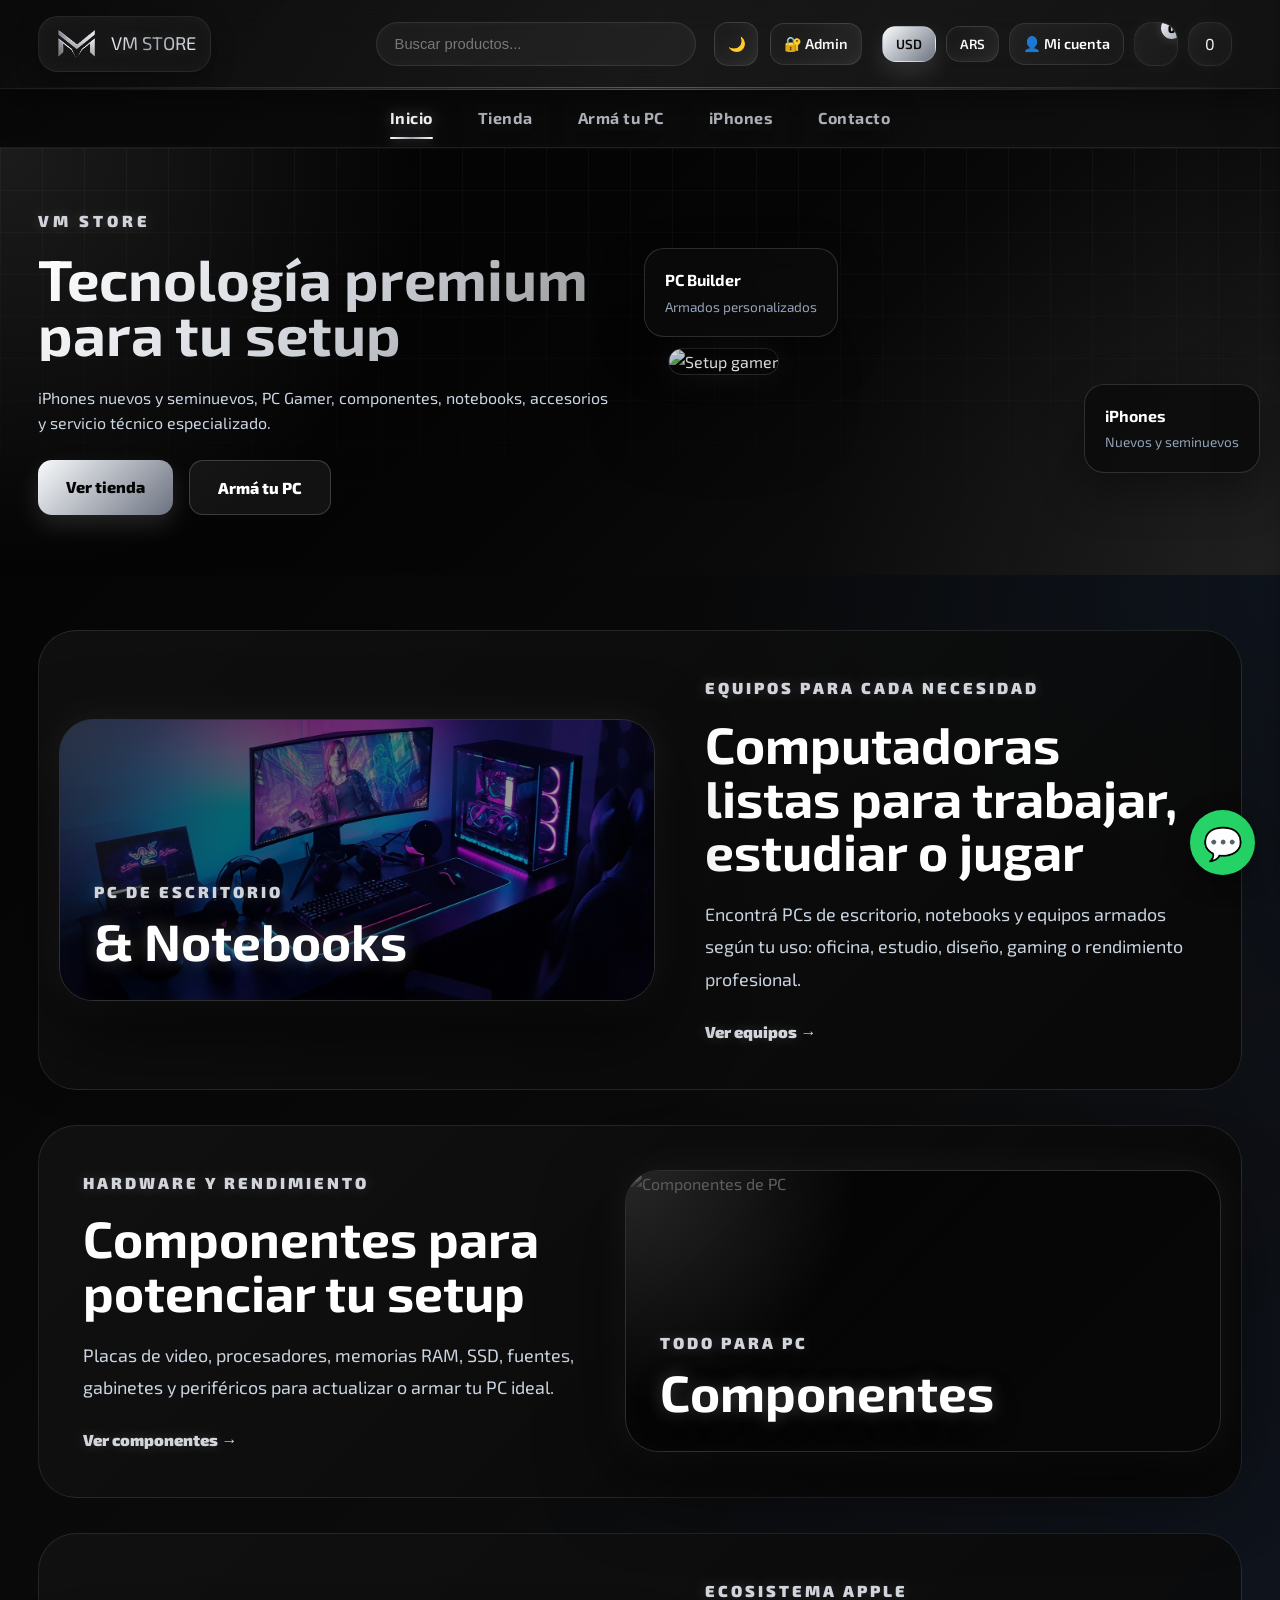
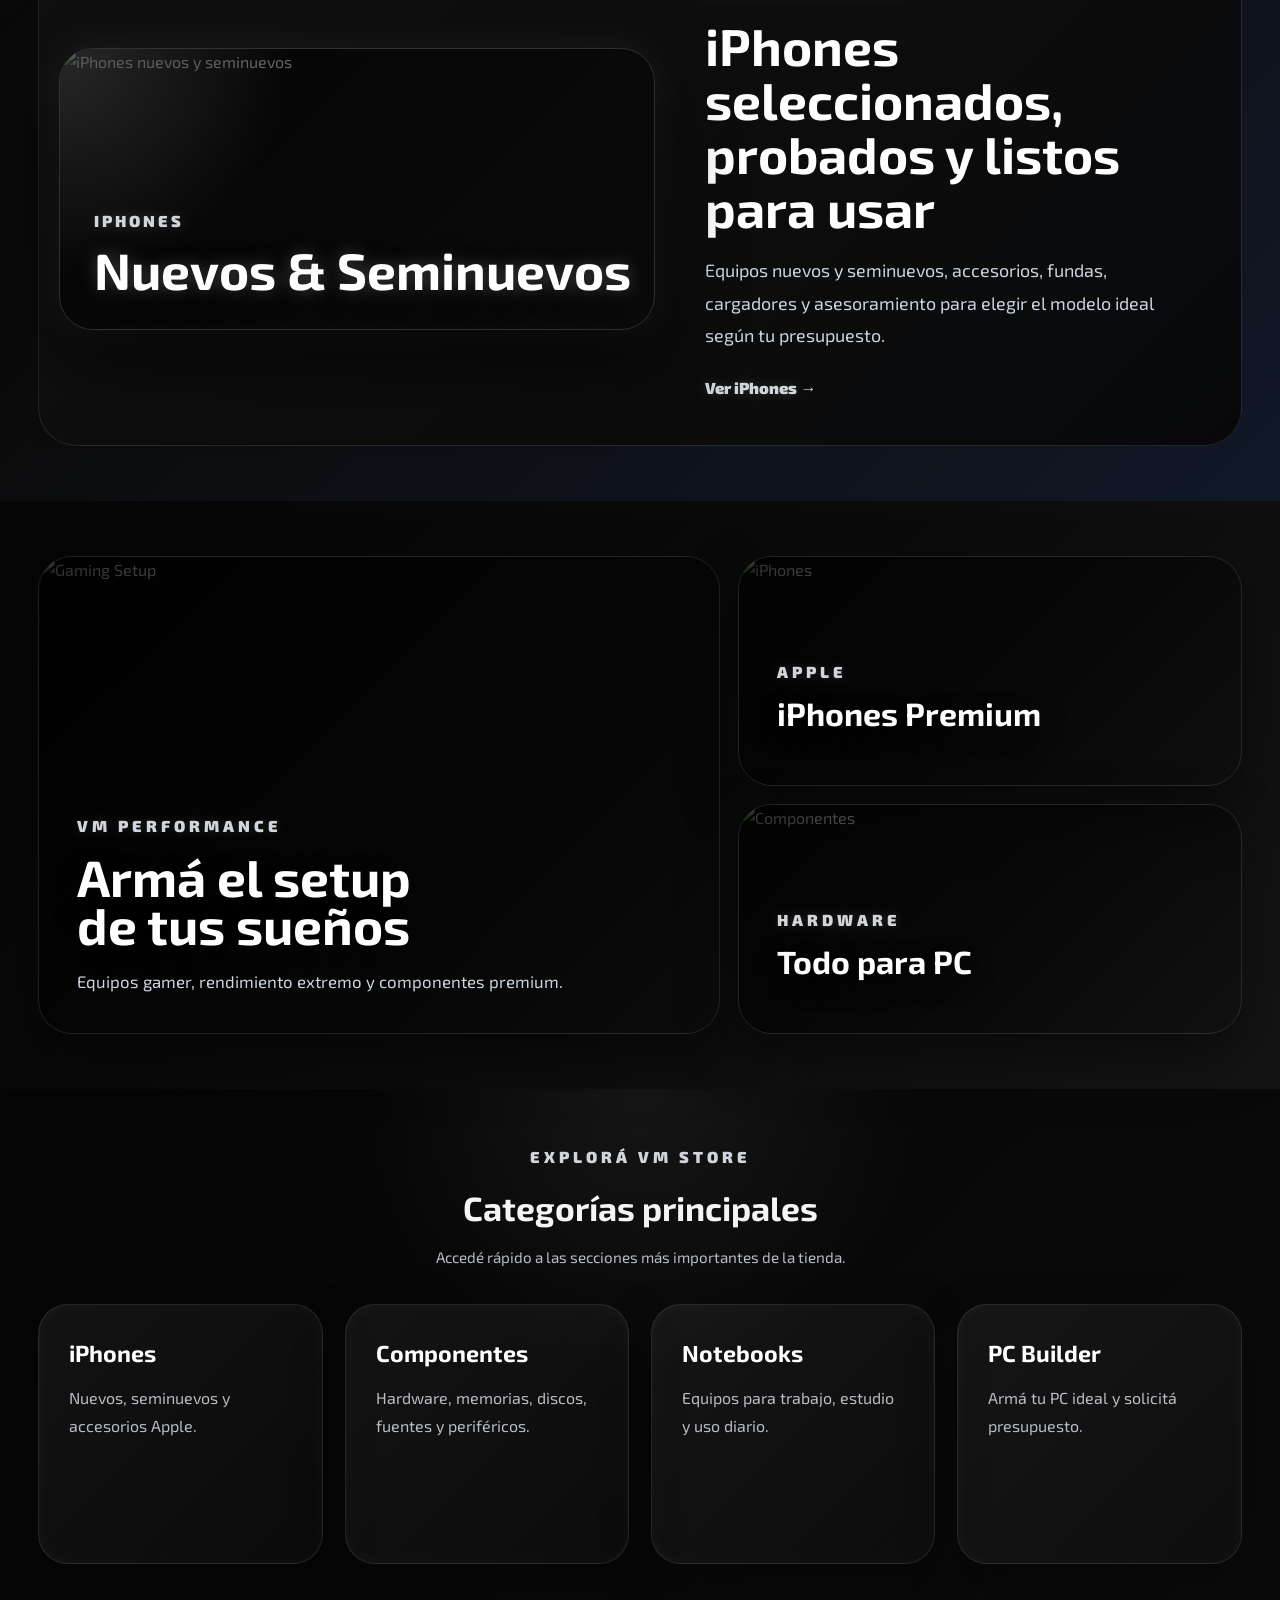
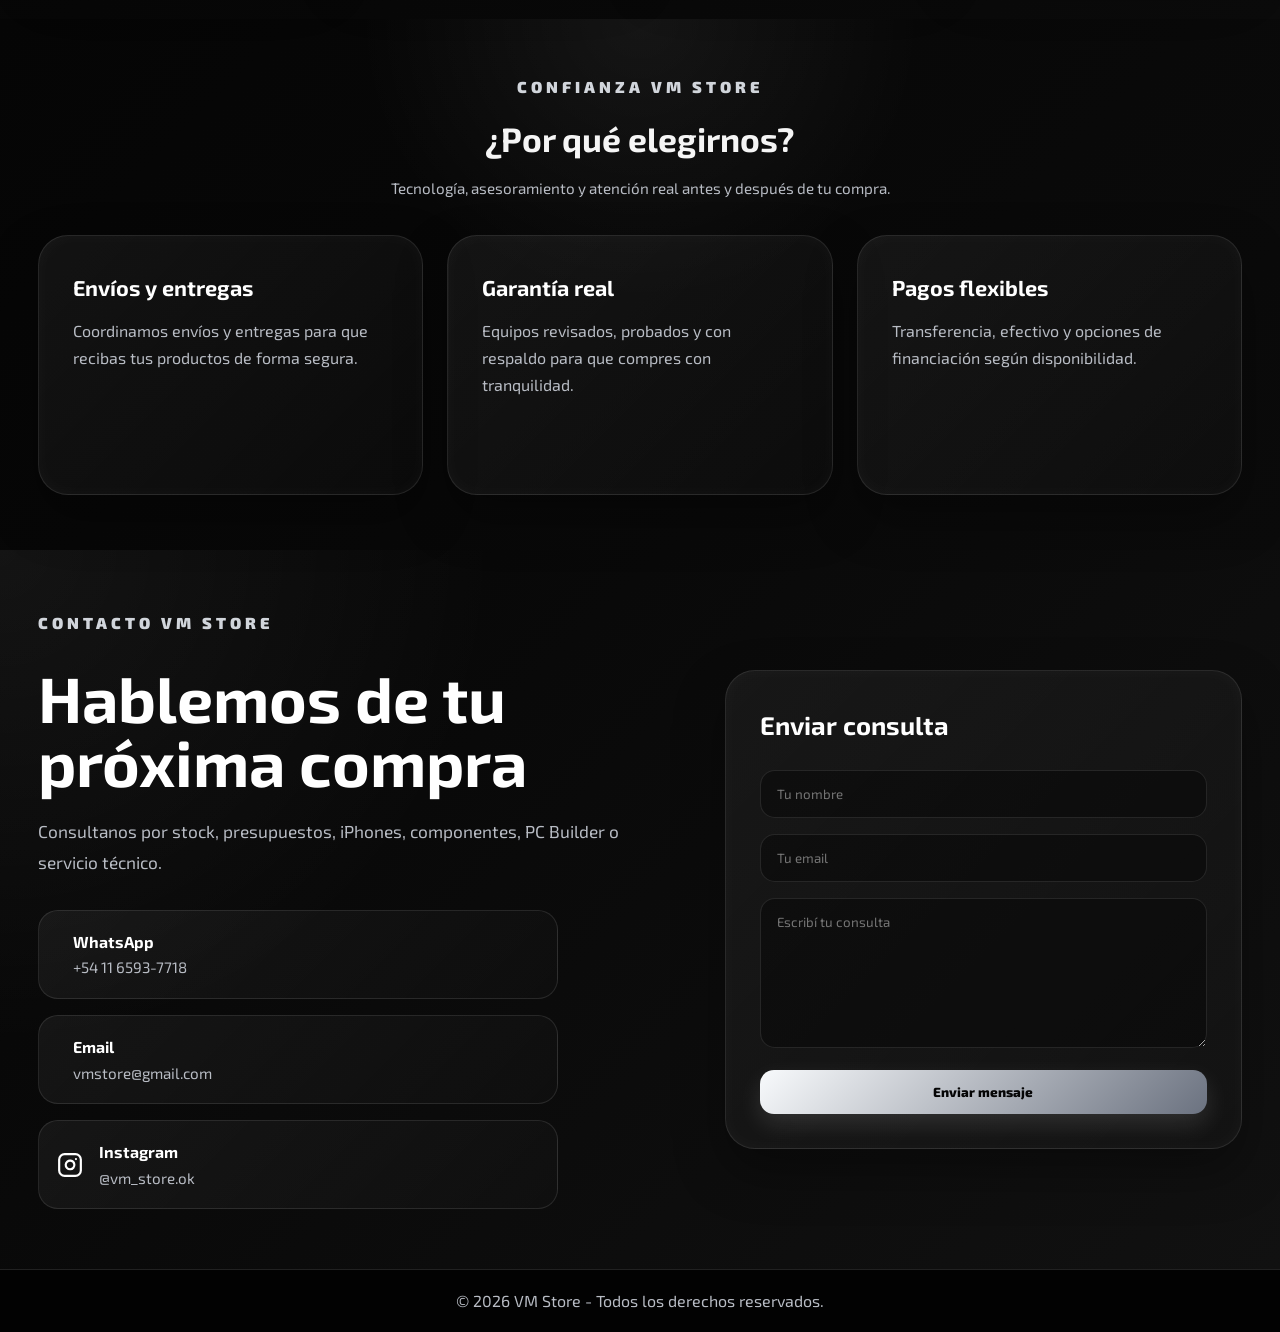
==== index.html @ 6ceb7c4e "Primer commit VM STORE" ====
<!DOCTYPE html>
<html lang="es">

<head>

  <script src="https://unpkg.com/lucide@latest"></script>

  <link rel="icon" type="image/png" href="imagenes/logo.png">

  <meta charset="UTF-8" />

  <meta name="viewport" content="width=device-width, initial-scale=1.0" />

  <title>VM Store | Tecnología & PC Builder</title>

  <link rel="preconnect" href="https://fonts.googleapis.com">

  <link rel="preconnect" href="https://fonts.gstatic.com" crossorigin>

  <link href="https://fonts.googleapis.com/css2?family=Exo+2:wght@300;400;500;600;700;800&display=swap" rel="stylesheet">

  <link rel="stylesheet" href="style-clean.css">

  <link
  rel="stylesheet"
  href="https://unpkg.com/aos@2.3.1/dist/aos.css"
/>

</head>

<body>

<!-- WHATSAPP -->

<a href="https://wa.me/541165937718" class="whatsapp-float" target="_blank">
  💬
</a>

<!-- CARRITO -->

<div class="cart-panel" id="cartPanel">

  <div class="cart-header">

    <h3>Carrito</h3>

    <button onclick="toggleCart()">
      ✕
    </button>

  </div>

  <div id="cart-items"></div>

  <div class="cart-footer">

    <div class="cart-total">

      <span>Total</span>

      <strong id="cart-total">
        USD 0
      </strong>

    </div>

    <button
  class="checkout-btn"
  id="checkoutBtn"
  onclick="finishCartOrder()"
>
  Finalizar compra
</button>

    <button
  class="mp-checkout-btn"
  onclick="payWithMercadoPago()"
>
  Pagar con Mercado Pago
</button>

    <button
      class="clear-cart-btn"
      onclick="clearCart()"
    >
      Vaciar carrito
    </button>

  </div>

</div>

<!-- FAVORITOS PANEL -->

<div class="favorites-panel" id="favoritesPanel">

  <div class="favorites-header">
    <h3>Favoritos</h3>
    <button onclick="toggleFavorites()">✕</button>
  </div>

  <div id="favorites-panel-items"></div>

</div>

<!-- HEADER -->

<header>

  <div class="container navbar">

    <div class="logo">
      <img src="imagenes/logo.png" alt="Logo">
      <span>VM STORE</span>
    </div>

    <div class="header-search">
  <input
    type="text"
    id="searchInput"
    placeholder="Buscar productos..."
    onkeyup="searchProducts()"
  >
</div>

<div class="header-actions">

    <button class="theme-toggle" onclick="toggleTheme()">
      🌙
    </button>


    <button
  class="admin-login-btn"
  id="adminAccessBtn"
  onclick="handleAdminAccess()"
>
  🔐 Admin
</button>

<button
  class="admin-login-btn"
  id="openAdminPanelBtn"
  onclick="openAdminPanel()"
  style="display:none;"
>
  ⚙️ Panel
</button>

    <div class="currency-switch">

  <button
    class="currency-btn active"
    id="usdBtn"
    onclick="setCurrency('USD')"
  >
    USD
  </button>

  <button
    class="currency-btn"
    id="arsBtn"
    onclick="setCurrency('ARS')"
  >
    ARS
  </button>

  <button
  class="account-btn"
  id="accountHeaderBtn"
  onclick="openAccountModal()"
>
  👤 Mi cuenta
</button>

<div
  class="favorites-icon"
  onclick="toggleFavorites()"
>

  <i data-lucide="heart"></i>

  <span id="favorites-count">0</span>

</div>

<div
  class="cart-icon futuristic-cart"
  onclick="toggleCart()"
>

  <i data-lucide="shopping-cart"></i>

  <span id="cart-count">0</span>

</div>

    </div>
    

    <div class="menu-toggle" id="menuToggle">
      ☰
    </div>

  </div>

</header>

<!-- SUB HEADER -->

<nav class="sub-header">

  <div class="sub-header-container">

    <a href="index.html" class="sub-link" data-page="index">Inicio</a>

    <a href="tienda.html" class="sub-link" data-page="tienda">Tienda</a>

    <a href="builder.html" class="sub-link" data-page="builder">Armá tu PC</a>

    <a href="iphones.html" class="sub-link" data-page="iphones">iPhones</a>

    <a href="#contacto" class="sub-link" data-page="contacto">Contacto</a>

  </div>

</nav>



<!-- HOME HERO PREMIUM -->

<section class="home-hero">

  <div class="container home-hero-content">

    <div class="home-hero-text">

      <span class="home-kicker">VM STORE</span>

      <h1>
        Tecnología premium para tu setup
      </h1>

      <p>
        iPhones nuevos y seminuevos, PC Gamer, componentes,
        notebooks, accesorios y servicio técnico especializado.
      </p>

      <div class="home-hero-actions">

        <a href="tienda.html" class="btn btn-primary">
          Ver tienda
        </a>

        <a href="builder.html" class="btn home-secondary-btn">
          Armá tu PC
        </a>

      </div>

    </div>

    <div class="home-hero-visual">

      <img src="https://images.unsplash.com/photo-1547082299-de196ea013d6?q=80&w=1600&auto=format&fit=crop"
        alt="Setup gamer"
      >

      <div class="floating-card card-one">
        <strong>PC Builder</strong>
        <span>Armados personalizados</span>
      </div>

      <div class="floating-card card-two">
        <strong>iPhones</strong>
        <span>Nuevos y seminuevos</span>
      </div>

    </div>

  </div>

</section>

<!-- HOME FEATURED CATEGORIES -->

<section class="home-featured">

  <div class="container featured-wrapper">

    <div class="featured-row">

      <a href="tienda.html" class="featured-image-card">
        <img src="imagenes/slider2.jpg" alt="PC de escritorio y notebooks">

        <div class="featured-image-overlay">
          <span>PC de Escritorio</span>
          <h3>& Notebooks</h3>
        </div>
      </a>

      <div class="featured-info">
        <span>Equipos para cada necesidad</span>

        <h2>Computadoras listas para trabajar, estudiar o jugar</h2>

        <p>
          Encontrá PCs de escritorio, notebooks y equipos armados según tu uso:
          oficina, estudio, diseño, gaming o rendimiento profesional.
        </p>

        <a href="tienda.html" class="featured-link">
          Ver equipos →
        </a>
      </div>

    </div>

    <div class="featured-row reverse">

      <a href="tienda.html" class="featured-image-card">
       <img src="https://images.unsplash.com/photo-1593642702821-c8da6771f0c6?q=80&w=1600&auto=format&fit=crop" alt="Componentes de PC">

        <div class="featured-image-overlay">
          <span>Todo para PC</span>
          <h3>Componentes</h3>
        </div>
      </a>

      <div class="featured-info">
        <span>Hardware y rendimiento</span>

        <h2>Componentes para potenciar tu setup</h2>

        <p>
          Placas de video, procesadores, memorias RAM, SSD, fuentes, gabinetes
          y periféricos para actualizar o armar tu PC ideal.
        </p>

        <a href="tienda.html" class="featured-link">
          Ver componentes →
        </a>
      </div>

    </div>

    <div class="featured-row">

      <a href="iphones.html" class="featured-image-card">
        <img src="https://images.unsplash.com/photo-1511707171634-5f897ff02aa9?q=80&w=1600&auto=format&fit=crop" alt="iPhones nuevos y seminuevos">

        <div class="featured-image-overlay">
          <span>iPhones</span>
          <h3>Nuevos & Seminuevos</h3>
        </div>
      </a>

      <div class="featured-info">
        <span>Ecosistema Apple</span>

        <h2>iPhones seleccionados, probados y listos para usar</h2>

        <p>
          Equipos nuevos y seminuevos, accesorios, fundas, cargadores
          y asesoramiento para elegir el modelo ideal según tu presupuesto.
        </p>

        <a href="iphones.html" class="featured-link">
          Ver iPhones →
        </a>
      </div>

    </div>

  </div>

</section>

<!-- PREMIUM BANNERS -->

<section class="premium-banners">

  <div class="container banners-grid">

    <a href="builder.html" class="premium-banner big-banner">

      <img
        src="https://images.unsplash.com/photo-1547082299-de196ea013d6?q=80&w=1600&auto=format&fit=crop"
        alt="Gaming Setup"
      >

      <div class="banner-overlay">

        <span>VM PERFORMANCE</span>

        <h2>
          Armá el setup<br>
          de tus sueños
        </h2>

        <p>
          Equipos gamer, rendimiento extremo y componentes premium.
        </p>

      </div>

    </a>

    <div class="small-banners">

      <a href="iphones.html" class="premium-banner small-banner">

        <img
          src="https://images.unsplash.com/photo-1511707171634-5f897ff02aa9?q=80&w=1600&auto=format&fit=crop"
          alt="iPhones"
        >

        <div class="banner-overlay">

          <span>APPLE</span>

          <h2>iPhones Premium</h2>

        </div>

      </a>

      <a href="tienda.html" class="premium-banner small-banner">

        <img
          src="https://images.unsplash.com/photo-1593642702821-c8da6771f0c6?q=80&w=1600&auto=format&fit=crop"
          alt="Componentes"
        >

        <div class="banner-overlay">

          <span>HARDWARE</span>

          <h2>Todo para PC</h2>

        </div>

      </a>

    </div>

  </div>

</section>



<!-- HOME CATEGORIES PREMIUM -->

<section class="home-categories">

  <div class="container">

    <div class="section-title">

      <span class="section-kicker">EXPLORÁ VM STORE</span>

      <h2>Categorías principales</h2>

      <p>
        Accedé rápido a las secciones más importantes de la tienda.
      </p>

    </div>

    <div class="home-categories-grid">

      <a href="iphones.html" class="home-category-card">
        <i data-lucide="smartphone"></i>
        <h3>iPhones</h3>
        <p>Nuevos, seminuevos y accesorios Apple.</p>
      </a>

      <a href="tienda.html" class="home-category-card">
        <i data-lucide="cpu"></i>
        <h3>Componentes</h3>
        <p>Hardware, memorias, discos, fuentes y periféricos.</p>
      </a>

      <a href="tienda.html" class="home-category-card">
        <i data-lucide="laptop"></i>
        <h3>Notebooks</h3>
        <p>Equipos para trabajo, estudio y uso diario.</p>
      </a>

      <a href="builder.html" class="home-category-card">
        <i data-lucide="monitor-cog"></i>
        <h3>PC Builder</h3>
        <p>Armá tu PC ideal y solicitá presupuesto.</p>
      </a>

    </div>

  </div>

</section>

<!-- PRODUCTOS DESTACADOS HOME -->

<section id="destacados" class="home-products" data-aos="fade-up">

  <div class="container">

    <div class="section-title">

      <span class="section-kicker">SELECCIÓN VM STORE</span>

      <h2>Productos destacados</h2>

      <p>
        Una selección de equipos, iPhones y componentes recomendados.
      </p>

    </div>

    <div
      class="products-grid"
      id="productsContainer"
    ></div>

    <div class="home-products-action">

      <a href="tienda.html" class="btn btn-primary">
        Ver tienda completa
      </a>

    </div>

  </div>

</section>


<!-- ADMIN PANEL -->

<div class="admin-modal" id="adminModal">

  <div class="admin-modal-content">

    <button
      class="close-admin-modal"
      onclick="closeAdminPanel()"
    >
      ✕
    </button>

<section class="admin-panel">

  <div class="container">

    <div class="section-title">

      <h2>Panel Administrador</h2>

      <p>
        Agregá productos dinámicamente.
      </p>

    </div>

    <div class="admin-form">

      <input
        type="text"
        id="adminName"
        placeholder="Nombre del producto"
      >

      <input
        type="text"
        id="adminDescription"
        placeholder="Descripción"
      >

      <input
        type="number"
        id="adminPrice"
        placeholder="Precio"
      >

      
      <input
  type="file"
  id="adminImage"
  accept="image/*"
>

<input
  type="text"
  id="adminImageUrl"
  placeholder="Ruta o URL de imagen. Ej: imagenes/iphone.jpg"
>

<img
  id="imagePreview"
  style="
    width: 100%;
    max-height: 220px;
    object-fit: cover;
    border-radius: 16px;
    display: none;
  "
>

      <select id="adminCategory">

  <option value="componentes">
    Componentes
  </option>

  <option value="notebooks">
    Notebooks
  </option>

  <option value="pcs">
    PCs Armadas
  </option>

  <option value="perifericos">
    Periféricos
  </option>

  <option value="iphones">
    iPhones
  </option>

  <option value="accesorios-apple">
  Accesorios Apple
</option>

</select>

<select id="adminSubCategory">
  <option value="">Sin subcategoría</option>

  <optgroup label="Componentes">
    <option value="procesadores-amd">Procesadores AMD</option>
    <option value="procesadores-intel">Procesadores Intel</option>
    <option value="motherboards-amd">Motherboards AMD</option>
    <option value="motherboards-intel">Motherboards Intel</option>
    <option value="memorias-ram">Memorias RAM Desktop</option>
    <option value="ram-notebook">RAM Notebook</option>
    <option value="ssd">SSD</option>
    <option value="hdd">HDD</option>
    <option value="nvme">NVMe</option>
    <option value="placas-nvidia">Placas NVIDIA</option>
    <option value="placas-amd">Placas AMD Radeon</option>
    <option value="placas-intel">Placas Intel Arc</option>
    <option value="fuentes">Fuentes</option>
    <option value="gabinetes">Gabinetes</option>
    <option value="cooler-cpu">Cooler CPU</option>
    <option value="water-cooling">Water Cooling</option>
    <option value="coolers-gabinete">Coolers gabinete</option>
  </optgroup>

  <optgroup label="Notebooks">
    <option value="notebooks-oficina">Notebooks oficina</option>
    <option value="notebooks-gamer">Notebooks gamer</option>
    <option value="notebooks-estudio">Notebooks estudio</option>
  </optgroup>

  <optgroup label="Periféricos">
    <option value="perifericos-teclados">Teclados</option>
    <option value="perifericos-mouse">Mouse</option>
    <option value="perifericos-auriculares">Auriculares</option>
    <option value="perifericos-monitores">Monitores</option>
    <option value="perifericos-mousepads">Mousepads</option>
  </optgroup>

  <optgroup label="Apple">
    <option value="auriculares">Auriculares Apple</option>
    <option value="fundas">Fundas</option>
    <option value="templados">Templados</option>
    <option value="cargadores">Cargadores</option>
    <option value="protectores-camara">Protectores de cámara</option>
  </optgroup>
</select>

<input
  type="text"
  id="adminCompatibleModels"
  placeholder="Compatibilidad / detalle. Ej: AM4, AM5, DDR4, DDR5, Intel, AMD"
/>

      <button
  class="btn btn-primary"
  id="adminSubmitBtn"
  onclick="addNewProduct()"
>
  Agregar Producto
</button>

    </div>

  </div>

  <div
  class="admin-products-list"
  id="adminProductsList"
></div>

<div class="admin-orders-section">

  <h2>Pedidos recibidos</h2>

  <button
    class="btn btn-primary"
    onclick="loadAllOrdersForAdmin()"
  >
    Actualizar pedidos
  </button>

  <div class="admin-dashboard">

  <div class="admin-stat-card">
    <span>📦 Pedidos</span>
    <strong id="totalOrders">0</strong>
  </div>

  <div class="admin-stat-card">
    <span>💰 Ventas</span>
    <strong id="totalSales">USD 0</strong>
  </div>

  <div class="admin-stat-card">
    <span>👤 Clientes</span>
    <strong id="totalCustomers">0</strong>
  </div>

  <div class="admin-stat-card">
    <span>🟡 Pendientes</span>
    <strong id="pendingOrders">0</strong>
  </div>

</div>

  <div id="adminOrdersList"></div>

</div>

</section>

  </div>

</div>


<!-- BENEFICIOS PREMIUM -->

<section class="home-benefits" id="beneficios">

  <div class="container">

    <div class="section-title">

      <span class="section-kicker">CONFIANZA VM STORE</span>

      <h2>¿Por qué elegirnos?</h2>

      <p>
        Tecnología, asesoramiento y atención real antes y después de tu compra.
      </p>

    </div>

    <div class="benefits-grid">

      <div class="benefit-card">
        <i data-lucide="truck"></i>
        <h3>Envíos y entregas</h3>
        <p>
          Coordinamos envíos y entregas para que recibas tus productos de forma segura.
        </p>
      </div>

      <div class="benefit-card">
        <i data-lucide="shield-check"></i>
        <h3>Garantía real</h3>
        <p>
          Equipos revisados, probados y con respaldo para que compres con tranquilidad.
        </p>
      </div>

      <div class="benefit-card">
        <i data-lucide="credit-card"></i>
        <h3>Pagos flexibles</h3>
        <p>
          Transferencia, efectivo y opciones de financiación según disponibilidad.
        </p>
      </div>

    </div>

  </div>

</section>

<!-- CONTACTO PREMIUM -->

<section class="home-contact" id="contacto">

  <div class="container contact-premium-wrapper">

    <div class="contact-info-premium">

      <span class="section-kicker">CONTACTO VM STORE</span>

      <h2>Hablemos de tu próxima compra</h2>

      <p>
        Consultanos por stock, presupuestos, iPhones, componentes,
        PC Builder o servicio técnico.
      </p>

      <div class="contact-methods">

        <a href="https://wa.me/541165937718" target="_blank" class="contact-method">
          <i data-lucide="message-circle"></i>
          <div>
            <strong>WhatsApp</strong>
            <span>+54 11 6593-7718</span>
          </div>
        </a>

        <a href="mailto:vmstore@gmail.com" class="contact-method">
          <i data-lucide="mail"></i>
          <div>
            <strong>Email</strong>
            <span>vmstore@gmail.com</span>
          </div>
        </a>

        <a
  href="https://instagram.com/vm_store.ok"
  target="_blank"
  class="contact-method"
>

  <svg
    xmlns="http://www.w3.org/2000/svg"
    width="26"
    height="26"
    viewBox="0 0 24 24"
    fill="none"
    stroke="currentColor"
    stroke-width="2"
    stroke-linecap="round"
    stroke-linejoin="round"
  >
    <rect
      x="2"
      y="2"
      width="20"
      height="20"
      rx="5"
      ry="5"
    ></rect>

    <path
      d="M16 11.37A4 4 0 1 1 12.63 8
      4 4 0 0 1 16 11.37z"
    ></path>

    <line
      x1="17.5"
      y1="6.5"
      x2="17.51"
      y2="6.5"
    ></line>

  </svg>
          <div>
            <strong>Instagram</strong>
            <span>@vm_store.ok</span>
          </div>
        </a>

      </div>

    </div>

    <form class="contact-premium-form">

      <h3>Enviar consulta</h3>

      <input
        type="text"
        placeholder="Tu nombre"
        required
      >

      <input
        type="email"
        placeholder="Tu email"
        required
      >

      <textarea
        placeholder="Escribí tu consulta"
      ></textarea>

      <button class="btn btn-primary" type="submit">
        Enviar mensaje
      </button>

    </form>

  </div>

</section>

<!-- FOOTER -->

<footer>

  <p>
    © 2026 VM Store - Todos los derechos reservados.
  </p>

</footer>

<!-- PRODUCT MODAL PREMIUM -->

<div class="product-modal" id="productModal">

  <div class="product-modal-box">

    <button
      class="close-modal"
      onclick="closeProductModal()"
    >
      ✕
    </button>

    <div class="product-modal-grid">

      <div class="product-modal-image">

        <div class="modal-badge" id="modalBadge">
          DESTACADO
        </div>

        <img
          id="modalImage"
          src=""
          alt=""
        >

      </div>

      <div class="product-modal-info">

        <span class="modal-kicker">
          VM STORE
        </span>

        <h2 id="modalTitle">
          Producto
        </h2>

        <p id="modalDescription">
          Descripción
        </p>

        <div
          class="modal-extra"
          id="modalExtra"
        ></div>

        <div
          class="modal-price"
          id="modalPrice"
        >
          USD 0
        </div>

        <select id="adminProductCurrency">
  <option value="USD">Precio en USD</option>
  <option value="ARS">Precio en ARS</option>
</select>

<select id="adminCondition">
  <option value="NUEVO">Nuevo</option>
  <option value="SEMINUEVO">Seminuevo</option>
</select>

        <div class="modal-actions">

          <button
            class="btn btn-primary"
            id="modalAddBtn"
          >
            Agregar al carrito
          </button>

          <button
            class="modal-secondary-btn"
            onclick="toggleFavorites()"
          >
            Favoritos
          </button>

          <a
  id="modalWhatsappBtn"
  class="modal-whatsapp-btn"
  target="_blank"
>
  Consultar por WhatsApp
</a>

        </div>

      </div>

    </div>

  </div>

</div>

<!-- LOGIN MODAL -->

<div class="login-modal" id="loginModal">

  <div class="login-box">

    <button
      class="close-login"
      onclick="closeLoginModal()"
    >
      ✕
    </button>

    <h2>Panel Administrador</h2>

    <input
      type="password"
      id="adminPassword"
      placeholder="Contraseña"
    >

    <button
      class="btn btn-primary"
      onclick="loginAdmin()"
    >
      Ingresar
    </button>

  </div>

</div>
<script src="https://cdnjs.cloudflare.com/ajax/libs/jspdf/2.5.1/jspdf.umd.min.js"></script>
<script src="app.js"></script>
<script type="module" src="firebase-products.js"></script>
<script type="module" src="firebase-auth.js"></script>

<script>
  window.addEventListener("load", () => {
    setTimeout(() => {
      if(window.loadProductsFromFirebase) {
        loadProductsFromFirebase();
      }
    }, 500);
  });
</script>

<!-- ACCOUNT MODAL -->

<div class="account-modal" id="accountModal">

  <div class="account-box">

    <button class="close-account" onclick="closeAccountModal()">
      ✕
    </button>

    <div class="account-header">
      <div class="account-avatar" id="accountAvatar">
        👤
      </div>

      <div>
        <h2 id="accountTitle">Mi cuenta</h2>
        <p id="accountSubtitle">
          Iniciá sesión o creá tu cuenta para guardar tus presupuestos.
        </p>
      </div>
    </div>

    <div class="account-tabs" id="accountTabs">
      <button class="account-tab active" onclick="showAccountLogin()">
        Ingresar
      </button>

      <button class="account-tab" onclick="showAccountRegister()">
        Crear cuenta
      </button>
    </div>

    <!-- LOGIN -->
    <div class="account-form active" id="accountLoginForm">

      <input
        type="email"
        id="accountLoginEmail"
        placeholder="Email"
      >

      <input
        type="password"
        id="accountLoginPassword"
        placeholder="Contraseña"
      >

      <button class="account-main-btn" onclick="loginCustomerFirebase()">
        Iniciar sesión
      </button>

    </div>

    <!-- REGISTER -->
    <div class="account-form" id="accountRegisterForm">

      <input
        type="text"
        id="accountRegisterName"
        placeholder="Nombre completo"
      >

      <input
        type="text"
        id="accountRegisterPhone"
        placeholder="WhatsApp"
      >

      <input
        type="email"
        id="accountRegisterEmail"
        placeholder="Email"
      >

      <input
        type="password"
        id="accountRegisterPassword"
        placeholder="Contraseña"
      >

      <button class="account-main-btn" onclick="registerCustomerDemo()">
        Crear cuenta
      </button>

    </div>

    <!-- PROFILE -->
    <div class="account-profile" id="accountProfile">

      <div class="profile-info-card">
        <span>Nombre</span>
        <strong id="profileName">-</strong>
      </div>

      <div class="profile-info-card">
        <span>Email</span>
        <strong id="profileEmail">-</strong>
      </div>

      <div class="profile-info-card">
        <span>WhatsApp</span>
        <strong id="profilePhone">-</strong>
      </div>

      <div class="profile-info-card">
  <span>Dirección</span>
  <strong id="profileAddress">Sin cargar</strong>
</div>

<div class="profile-info-card">
  <span>Ciudad / Provincia</span>
  <strong id="profileCity">Sin cargar</strong>
</div>

<div class="shipping-form">
  <input type="text" id="shippingAddress" placeholder="Dirección">
  <input type="text" id="shippingCity" placeholder="Ciudad / Provincia">

  <button class="account-main-btn" onclick="saveShippingData()">
    Guardar dirección
  </button>
</div>

<div class="account-orders">
  <h3>Mis pedidos</h3>
  <div id="customerOrdersList"></div>
</div>

      <div class="profile-actions">
        <button class="account-main-btn" onclick="fillBudgetClientData()">
          Usar mis datos en el presupuesto
        </button>

        <button class="account-logout-btn" onclick="logoutCustomerDemo()">
          Cerrar sesión
        </button>
      </div>

  </div>

    </div>

  </div>

</div>

<!-- TOAST -->

<div class="toast" id="toast">

  <span id="toastText">
    Producto agregado
  </span>

</div>

<script>
  window.addEventListener("DOMContentLoaded", () => {
    renderProducts("componentes");
    updateShopHero("componentes");
  });
</script>


</body>
</html>
---- style-clean.css ----
/* =========================================================
   VM STORE - STYLE CLEAN
   Paleta: negro / grafito / acero
   Reemplazo limpio para style.css
========================================================= */

* { margin: 0; padding: 0; box-sizing: border-box; }

:root {
  --bg: #050505;
  --bg-soft: #0b0b0b;
  --panel: rgba(18,18,18,0.92);
  --panel-2: rgba(28,28,28,0.92);
  --metal: #d1d5db;
  --metal-dark: #6b7280;
  --text: #f5f5f5;
  --text-soft: #b8bcc4;
  --muted: #8b8b8b;
  --border: rgba(255,255,255,0.12);
  --danger: #ef4444;
  --success: #22c55e;
  --radius: 22px;
  --shadow: 0 18px 45px rgba(0,0,0,0.45);
}

html { scroll-behavior: smooth; }

body {
  font-family: 'Exo 2', sans-serif;
  background: radial-gradient(circle at top left, rgba(255,255,255,0.05), transparent 28%), linear-gradient(135deg,#030303,#0b0b0b,#151515);
  color: var(--text);
  line-height: 1.6;
}

a { text-decoration: none; color: inherit; }
img { max-width: 100%; }
.container { width: min(1600px, 97%); margin: auto; }
section { padding: 90px 0; }

.section-title { text-align: center; margin-bottom: 55px; }
.section-title h2 { font-size: 2.8rem; margin-bottom: 10px; color: var(--text); }
.section-title p { color: var(--text-soft); max-width: 700px; margin: auto; }

/* HEADER */
header {
  position: sticky;
  top: 0;
  z-index: 100;

  background:
    linear-gradient(
      135deg,
      rgba(10,10,10,0.88),
      rgba(25,25,25,0.72)
    );

  backdrop-filter:
    blur(18px);

  -webkit-backdrop-filter:
    blur(18px);

  border-bottom:
    1px solid rgba(255,255,255,0.08);

  box-shadow:
    0 10px 40px rgba(0,0,0,0.45);

  overflow: hidden;

}

header::before {

  content: "";

  position: absolute;

  inset: 0;

  background:
    linear-gradient(
      120deg,
      transparent,
      rgba(255,255,255,0.05),
      transparent
    );

  opacity: 0.7;

  pointer-events: none;

}

header::after {

  content: "";

  position: absolute;

  bottom: 0;

  left: 0;

  width: 100%;

  height: 1px;

  background:
    linear-gradient(
      90deg,
      transparent,
      rgba(255,255,255,0.28),
      transparent
    );

}

header.scrolled { background: rgba(3,3,3,0.96); }

.navbar {
  display: flex;
  align-items: center;
  justify-content: space-between;
  gap: 18px;
  padding: 14px 0;

}

nav {
  margin-left: auto;
}

/* BUSCADOR HEADER */

.header-search {
  flex: 1;
  display: flex;
  justify-content: center;
  max-width: 320px;
}

.header-search input {

  width: 100%;

  background:
    rgba(255,255,255,0.04);

  border:
    1px solid rgba(255,255,255,0.10);

  border-radius: 999px;

  padding: 11px 18px;

  color: white;

  font-size: 14px;

  outline: none;

  transition: 0.3s;

  box-shadow:
    inset 0 0 12px rgba(255,255,255,0.03);

}

.header-search input:focus {

  border-color:
    rgba(255,255,255,0.22);

  box-shadow:
    0 0 18px rgba(255,255,255,0.08);

}

.header-search input:focus {
  border-color: #3b82f6;
  box-shadow: 0 0 22px rgba(59, 130, 246, 0.45);
}

.header-actions {
  display: flex;
  align-items: center;
  gap: 12px;
}

.currency-switch {
  margin-left: 8px;
}

.cart-icon {
  margin-right: 10px;
}

.logo {

  position: relative;

  margin-right: auto;

  display: flex;

  align-items: center;

  gap: 12px;

  padding: 12px 18px;

  border-radius: 20px;

  background:
    linear-gradient(
      135deg,
      rgba(255,255,255,0.05),
      rgba(255,255,255,0.02)
    );

  border:
    1px solid rgba(255,255,255,0.08);

  box-shadow:
    inset 0 0 18px rgba(255,255,255,0.03),
    0 8px 25px rgba(0,0,0,0.28);

  overflow: hidden;

  

}

.logo::before {

  content: "";

  position: absolute;

  inset: 0;

  background:
    linear-gradient(
      120deg,
      transparent,
      rgba(255,255,255,0.08),
      transparent
    );

  transform: translateX(-100%);

  transition: 0.8s;

}

.logo:hover::before {

  transform: translateX(100%);

}
.logo img { height: 46px; width: auto; object-fit: contain; }
.logo span {
  background: linear-gradient(135deg,#fff,#9ca3af,#f8fafc);
  -webkit-background-clip: text;
  -webkit-text-fill-color: transparent;
  text-shadow: 0 0 18px rgba(255,255,255,0.18);
}
nav ul { display: flex; gap: 28px; list-style: none; align-items: center; }
nav a { color: #e5e7eb; font-weight: 700; transition: 0.3s; }
nav a:hover { color: #fff; text-shadow: 0 0 12px rgba(255,255,255,0.45); }
.menu-toggle { display: none; font-size: 2rem; color: var(--text); cursor: pointer; }

/* BUTTONS */
.btn { display: inline-block; padding: 14px 28px; border-radius: 14px; font-weight: 800; transition: 0.3s; cursor: pointer; border: none; }
.btn-primary, .buy-btn, .builder-final-btn, .currency-btn.active {
  background: linear-gradient(135deg,#f8fafc,#6b7280);
  color: #050505 !important;
  box-shadow: 0 10px 25px rgba(255,255,255,0.12);
}
.btn-primary:hover, .buy-btn:hover, .builder-final-btn:hover { transform: translateY(-3px); box-shadow: 0 14px 30px rgba(255,255,255,0.18); }
.theme-toggle, .admin-login-btn, .currency-btn, .cart-icon {
  background: linear-gradient(135deg,#111,#232323);
  color: #f5f5f5;
  border: 1px solid var(--border);
  box-shadow: inset 0 0 12px rgba(255,255,255,0.04);
  border-radius: 14px;
  cursor: pointer;
  transition: 0.3s;
}
.theme-toggle, .admin-login-btn { padding: 12px 16px; font-weight: 800; }
.theme-toggle { width: 48px; height: 48px; font-size: 1.1rem; }
.theme-toggle:hover, .admin-login-btn:hover, .currency-btn:hover, .cart-icon:hover { transform: translateY(-2px); border-color: rgba(255,255,255,0.26); }
.currency-switch { display: flex; align-items: center; gap: 10px; }
.currency-btn { padding: 12px 18px; font-weight: 900; }

/* PREMIUM CART PANEL */

.cart-panel {

  position: fixed;

  top: 0;
  right: -460px;

  width: 420px;
  height: 100%;

  background:
    linear-gradient(
      135deg,
      rgba(10,10,10,0.96),
      rgba(18,18,18,0.96)
    );

  backdrop-filter: blur(18px);

  border-left:
    1px solid rgba(255,255,255,0.08);

  box-shadow:
    -30px 0 80px rgba(0,0,0,0.65);

  z-index: 9000;

  transition: 0.4s;

  padding: 28px;

  overflow-y: auto;

}

.cart-panel.active {
  right: 0;
}

.cart-header {

  display: flex;

  justify-content: space-between;

  align-items: center;

  margin-bottom: 30px;

}

.cart-header h3 {

  font-size: 1.7rem;

  color: white;

}

.cart-header button {

  width: 44px;
  height: 44px;

  border-radius: 14px;

  border: none;

  background:
    rgba(255,255,255,0.06);

  color: white;

  cursor: pointer;

  font-size: 1rem;

}

.cart-item {

  display: flex;

  align-items: center;

  justify-content: space-between;

  gap: 16px;

  padding: 18px 0;

  border-bottom:
    1px solid rgba(255,255,255,0.06);

}

.cart-product-info {

  display: flex;

  align-items: center;

  gap: 14px;

  flex: 1;

}

.cart-product-image {

  width: 82px;
  height: 82px;

  object-fit: cover;

  border-radius: 18px;

  border:
    1px solid rgba(255,255,255,0.08);

  background: #111;

}

.cart-product-info strong {

  display: block;

  color: white;

  margin-bottom: 6px;

}

.cart-product-info p {

  color: #b8bcc4;

  font-size: 0.92rem;

}

.quantity-controls {

  display: flex;

  align-items: center;

  gap: 10px;

  margin-top: 10px;

}

.quantity-controls button {

  width: 28px;
  height: 28px;

  border-radius: 10px;

  border: none;

  background:
    rgba(255,255,255,0.08);

  color: white;

  cursor: pointer;

}

.remove-btn {

  width: 42px;
  height: 42px;

  border-radius: 14px;

  border: none;

  background:
    rgba(255,255,255,0.06);

  color: white;

  cursor: pointer;

}

.cart-footer {

  margin-top: 28px;

  padding-top: 24px;

}

.cart-total {

  display: flex;

  justify-content: space-between;

  align-items: center;

  margin-bottom: 22px;

  padding: 20px;

  border-radius: 20px;

  background:
    rgba(255,255,255,0.04);

  border:
    1px solid rgba(255,255,255,0.08);

}

.cart-total strong {

  color: white;

  font-size: 1.3rem;

}

.checkout-btn {

  width: 100%;

  height: 58px;

  border-radius: 18px;

  border: none;

  background:
    linear-gradient(
      135deg,
      #ffffff,
      #d1d5db
    );

  color: #050505;

  font-weight: 900;

  cursor: pointer;

  transition: 0.3s;

}

.checkout-btn:hover {

  transform:
    translateY(-2px);

}

.clear-cart-btn {

  width: 100%;

  margin-top: 14px;

  height: 52px;

  border-radius: 16px;

  border:
    1px solid rgba(255,255,255,0.08);

  background:
    transparent;

  color: white;

  cursor: pointer;

}

/* WHATSAPP */
.whatsapp-float { position: fixed; bottom: 25px; right: 25px; width: 65px; height: 65px; background: #25d366; color: white; border-radius: 50%; display: flex; align-items: center; justify-content: center; font-size: 2rem; box-shadow: 0 8px 25px rgba(0,0,0,0.35); z-index: 999; transition: 0.3s; }
.whatsapp-float:hover { transform: scale(1.08); }

/* SLIDER */
.promo-slider { width: 100%; height: auto; min-height: 0; padding: 0; margin: 0; overflow: hidden; background: #020202; }
.slides { display: flex; width: 100%; height: auto; transition: transform 0.8s ease; }
.slide { flex: 0 0 100%; width: 100%; height: auto; }
.slide img { width: 100%; height: auto; object-fit: unset; display: block; transform: none; }
.slide-overlay { display: none; }

/* CATEGORIES */
.categories { background: #080808; }
.categories-grid { display: grid; grid-template-columns: repeat(auto-fit,minmax(180px,1fr)); gap: 25px; }
.category-card { background: var(--panel); color: var(--text); padding: 35px 20px; border-radius: 24px; text-align: center; cursor: pointer; transition: 0.3s; border: 1px solid var(--border); box-shadow: var(--shadow); }
.category-card:hover { transform: translateY(-8px); border-color: rgba(255,255,255,0.25); }
.category-icon { font-size: 3rem; margin-bottom: 15px; }

/* OFFERS */
.offers { position: relative; overflow: hidden; background: radial-gradient(circle at top left, rgba(255,255,255,0.08), transparent 28%), linear-gradient(135deg,#030303,#151515); color: var(--text); }
.offers-grid { position: relative; z-index: 2; display: grid; grid-template-columns: 2fr 1fr 1fr; gap: 25px; }
.offer-card { position: relative; overflow: hidden; border-radius: 28px; min-height: 260px; cursor: pointer; border: 1px solid var(--border); background: var(--panel); box-shadow: var(--shadow); transition: 0.4s; }
.offer-card.big { min-height: 550px; }
.offer-card:hover { transform: translateY(-10px) scale(1.01); border-color: rgba(255,255,255,0.26); }
.offer-card img { width: 100%; height: 100%; object-fit: cover; transition: 0.5s; }
.offer-card:hover img { transform: scale(1.06); }
.offer-overlay { position: absolute; inset: 0; background: linear-gradient(to top, rgba(0,0,0,0.88), rgba(0,0,0,0.15)); display: flex; flex-direction: column; justify-content: flex-end; padding: 30px; }
.offer-overlay span { color: #d1d5db; font-weight: 900; letter-spacing: 1px; margin-bottom: 10px; }
.offer-overlay h3 { font-size: 2rem; margin-bottom: 15px; }

/* SHOP */
.shop-page { background: radial-gradient(circle at top left, rgba(255,255,255,0.05), transparent 32%), linear-gradient(135deg,#050505,#111); }
.shop-hero, .builder-hero { width: min(1500px,97%); margin: 0 auto 45px; padding: 50px; border-radius: 30px; background: radial-gradient(circle at top right, rgba(255,255,255,0.10), transparent 35%), linear-gradient(135deg,#050505,#202020); color: var(--text); box-shadow: var(--shadow); border: 1px solid var(--border); }
.shop-hero span, .builder-hero span { color: #d1d5db; font-weight: 900; letter-spacing: 4px; }
.shop-hero h1, .builder-hero h1 { font-size: 3.3rem; margin: 10px 0; }
.shop-hero p, .builder-hero p { color: var(--text-soft); max-width: 760px; font-size: 1.1rem; }
.shop-category-tabs { width: min(1500px,97%); margin: 0 auto 30px; display: flex; gap: 14px; flex-wrap: wrap; }
.shop-category-tabs button { border: 1px solid var(--border); background: var(--panel); color: var(--text); padding: 14px 22px; border-radius: 999px; font-weight: 900; cursor: pointer; box-shadow: var(--shadow); transition: 0.3s; }
.shop-category-tabs button:hover, .category-tab.active { background: linear-gradient(135deg,#f8fafc,#6b7280); color: #050505; transform: translateY(-3px); }

/* SEARCH + FILTERS */
.search-box { margin-bottom: 28px; }
.search-box input { width: 100%; padding: 18px 22px; border: 1px solid var(--border); border-radius: 16px; font-size: 1rem; background: var(--panel); color: var(--text); outline: none; transition: 0.3s; }
.search-box input:focus { border-color: rgba(255,255,255,0.28); box-shadow: 0 0 0 4px rgba(255,255,255,0.08); }
.filters { display: grid; grid-template-columns: repeat(4,1fr); gap: 16px; margin-bottom: 35px; }
.filters select, .filters input { width: 100%; padding: 15px 18px; border-radius: 14px; border: 1px solid var(--border); background: var(--panel); color: var(--text); outline: none; font-family: inherit; }

/* PRODUCTS */
.products-grid {

  display: grid;

  grid-template-columns:
repeat(auto-fill, minmax(280px, 280px));

  justify-content: center;

  gap: 22px;

}
.product-card {
  position: relative;
  border-radius: 30px;
  overflow: hidden;
  background:
    linear-gradient(
      135deg,
      rgba(255,255,255,0.05),
      rgba(255,255,255,0.015)
    );
  border: 1px solid rgba(255,255,255,0.08);
  backdrop-filter: blur(14px);
  transition: 0.4s;
  box-shadow:
    0 20px 50px rgba(0,0,0,0.35);
    cursor: pointer;
}

.product-card:hover {
  transform: translateY(-10px);
  border-color: rgba(255,255,255,0.16);
  box-shadow:
    0 30px 80px rgba(0,0,0,0.55),
    0 0 25px rgba(255,255,255,0.05);
}

.product-card::before {
  content: "";
  position: absolute;
  inset: 0;
  background:
    linear-gradient(
      120deg,
      transparent,
      rgba(255,255,255,0.08),
      transparent
    );
  transform: translateX(-100%);
  transition: 0.7s;
  pointer-events: none;
  z-index: 3;
}

.product-card:hover::before {
  transform: translateX(100%);
}

.product-card img {
  width: 100%;
  height: 190px;
 object-fit: contain;

padding: 18px;

background:
  radial-gradient(
    circle,
    rgba(255,255,255,0.03),
    transparent
  );
  background: #111;
  display: block;
  transition: 0.5s;
}

.product-card:hover img {
  transform: scale(1.04);
}

.product-info {
  padding: 18px;
}

.product-info h3 {
  color: white;
  font-size: 1.3rem;
  margin-bottom: 10px;
}

.product-info p {
  color: #b8bcc4;
  line-height: 1.6;
  margin-bottom: 22px;
}

.price {
  display: flex;
  justify-content: space-between;
  align-items: center;
  gap: 14px;
}

.price span {
  font-size: 1.35rem;
  font-weight: 900;
  color: white;
}

.badge {
  position: absolute;
  top: 18px;
  left: 18px;
  padding: 8px 14px;
  border-radius: 999px;
  background: rgba(0,0,0,0.75);
  backdrop-filter: blur(10px);
  border: 1px solid rgba(255,255,255,0.10);
  color: white;
  font-size: 0.72rem;
  font-weight: 900;
  letter-spacing: 2px;
  z-index: 5;
}

.favorite-btn {
  position: absolute;
  top: 16px;
  right: 16px;
  width: 44px;
  height: 44px;
  border-radius: 16px;
  background: rgba(0,0,0,0.62);
  color: white;
  display: flex;
  align-items: center;
  justify-content: center;
  font-size: 1rem;
  cursor: pointer;
  z-index: 6;
  transition: 0.3s;
  border: 1px solid rgba(255,255,255,0.10);
  backdrop-filter: blur(10px);
}

.favorite-btn:hover {
  transform: scale(1.08);
  border-color: rgba(255,255,255,0.22);
}

.favorite-btn.active {
  background: rgba(255,255,255,0.92);
  color: #050505;
}

.buy-btn {
  border: none;
  padding: 12px 18px;
  border-radius: 14px;
  background:
    linear-gradient(
      135deg,
      rgba(255,255,255,0.10),
      rgba(255,255,255,0.04)
    );
  color: white;
  font-weight: 800;
  cursor: pointer;
  transition: 0.3s;
  border: 1px solid rgba(255,255,255,0.08);
}

.buy-btn:hover {
  transform: translateY(-2px);
  border-color: rgba(255,255,255,0.16);
  background: rgba(255,255,255,0.08);
}

.buy-btn.out-stock {
  background: #ef4444 !important;
  color: white !important;
  cursor: not-allowed;
}

.empty-search {
  grid-column: 1/-1;
  text-align: center;
  background: var(--panel);
  border: 1px solid var(--border);
  border-radius: 24px;
  padding: 45px;
}

/* BUILDER */
.gaming-builder { position: relative; background: radial-gradient(circle at top left, rgba(255,255,255,0.06), transparent 32%), linear-gradient(135deg,#030303,#111); color: var(--text); overflow: hidden; }
.gaming-builder-header { display: none; }
.gaming-builder-layout { display: grid; grid-template-columns: 1.3fr 0.9fr; gap: 30px; align-items: start; }
.builder-components { display: grid; gap: 18px; }
.builder-component-card { background: var(--panel); border: 1px solid var(--border); border-radius: 24px; padding: 22px; display: grid; grid-template-columns: 70px 1fr; gap: 18px; align-items: center; box-shadow: var(--shadow); transition: 0.3s; }
.builder-component-card:hover { transform: translateX(6px); border-color: rgba(255,255,255,0.26); }
.component-icon {

  position: relative;

  width: 64px;

  height: 64px;

  border-radius: 18px;

  display: grid;

  place-items: center;

  font-size: 1.9rem;

  background:
    linear-gradient(
      135deg,
      rgba(255,255,255,0.06),
      rgba(255,255,255,0.02)
    );

  border:
    1px solid rgba(255,255,255,0.10);

  box-shadow:
    inset 0 0 14px rgba(255,255,255,0.03),
    0 0 20px rgba(255,255,255,0.06);

  overflow: hidden;

  transition: 0.35s;

}
.component-icon::before {

  content: "";

  position: absolute;

  inset: 0;

  background:
    radial-gradient(
      circle,
      rgba(255,255,255,0.16),
      transparent 70%
    );

  opacity: 0;

  transition: 0.35s;

}

.builder-component-card:hover .component-icon {

  transform:
    scale(1.08);

  border-color:
    rgba(255,255,255,0.22);

  box-shadow:
    0 0 22px rgba(255,255,255,0.14),
    0 0 45px rgba(255,255,255,0.06);

}

.builder-component-card:hover .component-icon::before {

  opacity: 1;

}
.component-icon svg {

  width: 28px;

  height: 28px;

  stroke-width: 1.8;

  color: #f5f5f5;

  filter:
    drop-shadow(0 0 6px rgba(255,255,255,0.18));

}
.builder-component-card label { color: var(--text); font-weight: 900; letter-spacing: 1px; margin-bottom: 10px; display: block; }
.builder-component-card select { width: 100%; padding: 15px 16px; border-radius: 14px; border: 1px solid var(--border); background: #050505; color: var(--text); outline: none; }
.builder-preview { position: sticky; top: 115px; }
.pc-glow-card { background: var(--panel); color: var(--text); border: 1px solid var(--border); border-radius: 28px; padding: 24px; box-shadow: var(--shadow); }
.pc-image-box img { width: 100%; border-radius: 22px; display: block; }
.pc-glow-card h3 { text-align: center; margin: 20px 0; letter-spacing: 2px; text-transform: uppercase; }
.summary-item { display: flex; justify-content: space-between; padding: 12px 0; border-bottom: 1px solid rgba(255,255,255,0.08); gap: 10px; color: var(--text-soft); }
.summary-item strong { color: var(--text); }
.builder-total { margin-top: 20px; display: flex; justify-content: space-between; gap: 15px; font-size: 1.3rem; font-weight: 900; color: var(--text); }
.builder-total strong { color: #e5e7eb; }
.builder-compatibility { margin-top: 18px; padding: 16px; border-radius: 16px; background: rgba(255,255,255,0.04); border: 1px solid var(--border); color: var(--text-soft); }
.builder-actions { display: grid; grid-template-columns: 1fr 1fr; gap: 14px; margin-top: 20px; }
.builder-final-btn, .builder-print-btn { border: none; border-radius: 16px; padding: 15px 18px; font-weight: 900; cursor: pointer; text-transform: uppercase; letter-spacing: 1px; transition: 0.3s; }
.builder-print-btn { background: transparent; color: var(--text); border: 1px solid var(--border); }
.builder-print-btn:hover { background: rgba(255,255,255,0.08); }

/* CONTACT + FOOTER */
.contact { background: #050505; color: var(--text); }
.contact-wrapper { display: grid; grid-template-columns: repeat(auto-fit,minmax(280px,1fr)); gap: 40px; align-items: center; }
.contact-form { background: var(--panel); padding: 30px; border-radius: 24px; border: 1px solid var(--border); box-shadow: var(--shadow); }
.contact-form input, .contact-form textarea { width: 100%; padding: 14px; margin-bottom: 15px; border: 1px solid var(--border); border-radius: 12px; font-family: inherit; background: #050505; color: var(--text); }
.contact-form textarea { min-height: 140px; resize: vertical; }
footer { background: #020202; color: var(--text-soft); text-align: center; padding: 25px; border-top: 1px solid var(--border); }

/* MODALS */
.product-modal, .login-modal, .admin-modal { position: fixed; inset: 0; background: rgba(0,0,0,0.78); display: flex; align-items: center; justify-content: center; opacity: 0; pointer-events: none; transition: 0.3s; z-index: 5000; padding: 20px; }
.product-modal.active, .login-modal.active, .admin-modal.active { opacity: 1; pointer-events: auto; }
.modal-content { background: #0b0b0b; color: var(--text); border: 1px solid var(--border); width: 100%; max-width: 1000px; border-radius: 28px; overflow: hidden; display: grid; grid-template-columns: 1fr 1fr; position: relative; box-shadow: var(--shadow); }
.modal-image { background: #111; }
.modal-image img { width: 100%; height: 100%; object-fit: cover; }
.modal-info { padding: 45px; }
.modal-badge { background: linear-gradient(135deg,#f8fafc,#6b7280); color: #050505; padding: 8px 16px; border-radius: 999px; font-size: 0.8rem; font-weight: 900; display: inline-block; margin-bottom: 20px; }
.modal-info h2 { font-size: 2.5rem; margin-bottom: 15px; }
.modal-info p, .modal-extra p { color: var(--text-soft); margin-bottom: 12px; }
.modal-price { font-size: 2.4rem; font-weight: 900; color: var(--text); margin-bottom: 28px; }
.close-modal, .close-login, .close-admin-modal { position: absolute; top: 18px; right: 18px; width: 44px; height: 44px; border: none; border-radius: 12px; background: rgba(255,255,255,0.9); color: #050505; font-size: 1.2rem; cursor: pointer; z-index: 5; }

/* LOGIN */
.login-box { background: #0b0b0b; color: var(--text); border: 1px solid var(--border); border-radius: 24px; padding: 35px; width: min(420px,95%); position: relative; box-shadow: var(--shadow); }
.login-box h2 { margin-bottom: 20px; }
.login-box input { width: 100%; padding: 14px; margin-bottom: 16px; border-radius: 12px; border: 1px solid var(--border); background: #050505; color: var(--text); }

/* ADMIN */
.admin-modal-content { width: min(1200px,95%); max-height: 90vh; overflow-y: auto; background: #0b0b0b; border: 1px solid var(--border); border-radius: 28px; padding: 30px; position: relative; box-shadow: var(--shadow); }
.admin-panel { display: none; background: transparent; padding: 30px 0; }
.admin-form { background: var(--panel); padding: 30px; border-radius: 24px; border: 1px solid var(--border); display: grid; grid-template-columns: repeat(auto-fit,minmax(220px,1fr)); gap: 18px; }
.admin-form input, .admin-form select { width: 100%; padding: 15px; border-radius: 14px; border: 1px solid var(--border); background: #050505; color: var(--text); }
.admin-products-list { margin-top: 35px; display: grid; grid-template-columns: repeat(auto-fit,minmax(280px,1fr)); gap: 25px; }
.admin-product-card { background: var(--panel); border: 1px solid var(--border); border-radius: 24px; overflow: hidden; box-shadow: var(--shadow); }
.admin-product-card img { width: 100%; height: 220px; object-fit: cover; }
.admin-product-info { padding: 20px; }
.admin-product-price { font-size: 1.5rem; font-weight: 900; color: var(--text); margin-bottom: 20px; }
.admin-product-actions { display: flex; gap: 10px; }
.admin-product-actions button { flex: 1; }
.delete-product-btn, .edit-product-btn { position: absolute; top: 15px; width: 42px; height: 42px; border: none; border-radius: 50%; color: white; cursor: pointer; font-size: 1rem; z-index: 7; transition: 0.3s; }
.delete-product-btn { right: 65px; background: rgba(239,68,68,0.95); }
.edit-product-btn { right: 115px; background: rgba(107,114,128,0.95); }
.delete-product-btn:hover, .edit-product-btn:hover { transform: scale(1.08); }

/* TOAST */
.toast { position: fixed; top: 100px; right: 30px; background: var(--success); color: white; padding: 14px 22px; border-radius: 14px; font-weight: 800; z-index: 99999; opacity: 0; transform: translateY(-20px); transition: 0.3s; box-shadow: var(--shadow); }
.toast.active { opacity: 1; transform: translateY(0); }

/* RESPONSIVE */
@media(max-width: 1100px) {
  .products-grid { grid-template-columns: repeat(3,1fr); }
  .gaming-builder-layout { grid-template-columns: 1fr; }
  .builder-preview { position: static; }
}
@media(max-width: 900px) {
  .products-grid { grid-template-columns: repeat(2,1fr); }
  .filters { grid-template-columns: repeat(2,1fr); }
  .offers-grid { grid-template-columns: 1fr; }
  .offer-card.big { min-height: 320px; }
  .modal-content { grid-template-columns: 1fr; }
  .modal-image img { height: 320px; }
  .builder-actions { grid-template-columns: 1fr; }
}
@media(max-width: 768px) {
  .navbar { position: relative; flex-wrap: wrap; }
  .cart-icon { margin-left: auto; margin-right: 60px; }
  .menu-toggle { display: block; position: absolute; right: 15px; top: 22px; z-index: 1001; }
  #navMenu { width: 100%; display: block; max-height: 0; overflow: hidden; opacity: 0; transition: max-height 0.4s ease, opacity 0.3s ease; }
  #navMenu.active { max-height: 350px; opacity: 1; }
  #navMenu ul { flex-direction: column; align-items: center; gap: 20px; padding: 25px 0; margin-top: 15px; }
  .hero-text h1, .shop-hero h1, .builder-hero h1 { font-size: 2.3rem; }
  .shop-hero, .builder-hero { padding: 30px; }
}
@media(max-width: 600px) {
  .products-grid { grid-template-columns: 1fr; }
  .filters { grid-template-columns: 1fr; }
  .section-title h2 { font-size: 2rem; }
  .hero { min-height: auto; }
  .cart-panel { width: 100%; right: -100%; }
}

/* =========================
   LIGHT MODE
========================= */

body.light-mode {
  background:
    radial-gradient(circle at top left, rgba(255,255,255,0.9), transparent 30%),
    linear-gradient(135deg, #ffffff, #f3f4f6, #d1d5db) !important;
  color: #111827 !important;
}

body.light-mode header {
  background: rgba(255,255,255,0.82) !important;
  border-bottom: 1px solid rgba(0,0,0,0.08);
}

body.light-mode .logo,
body.light-mode .product-card,
body.light-mode .category-card,
body.light-mode .feature-box,
body.light-mode .shop-hero,
body.light-mode .builder-hero,
body.light-mode .pc-glow-card,
body.light-mode .contact-form,
body.light-mode .cart-panel,
body.light-mode .modal-content {
  background: rgba(255,255,255,0.85) !important;
  color: #111827 !important;
  border: 1px solid rgba(0,0,0,0.08) !important;
}

body.light-mode .logo span {
  background: linear-gradient(135deg, #111111, #4b5563);
  -webkit-background-clip: text;
  -webkit-text-fill-color: transparent;
}

body.light-mode nav a,
body.light-mode .section-title h2,
body.light-mode .product-info h3,
body.light-mode .shop-hero h1,
body.light-mode .builder-hero h1 {
  color: #111827 !important;
}

body.light-mode .section-title p,
body.light-mode .product-info p,
body.light-mode .shop-hero p,
body.light-mode .builder-hero p {
  color: #4b5563 !important;
}

body.light-mode input,
body.light-mode select,
body.light-mode textarea {
  background: white !important;
  color: #111827 !important;
  border: 1px solid #d1d5db !important;
}

body.light-mode .theme-toggle,
body.light-mode .admin-login-btn,
body.light-mode .cart-icon,
body.light-mode .currency-btn {
  background: linear-gradient(135deg, #ffffff, #d1d5db) !important;
  color: #111827 !important;
  border: 1px solid rgba(0,0,0,0.1) !important;
}

.component-icon svg {
  width: 28px;
  height: 28px;
  stroke-width: 1.8;
}
/* =========================
   BUILDER PREVIEW PREMIUM
========================= */

.pc-glow-card {
  position: relative;
  overflow: hidden;
}

.pc-glow-card::before {
  content: "";
  position: absolute;
  inset: -1px;
  background:
    radial-gradient(circle at top, rgba(255,255,255,0.16), transparent 35%),
    linear-gradient(120deg, transparent, rgba(255,255,255,0.08), transparent);
  pointer-events: none;
}

.pc-image-box {
  position: relative;
  overflow: hidden;
  border-radius: 24px;
  border: 1px solid rgba(255,255,255,0.12);
  box-shadow:
    0 0 28px rgba(255,255,255,0.08),
    inset 0 0 18px rgba(255,255,255,0.04);
}

.pc-image-box::after {
  content: "VM CUSTOM BUILD";
  position: absolute;
  left: 18px;
  bottom: 16px;
  font-size: 0.75rem;
  font-weight: 900;
  letter-spacing: 2px;
  color: rgba(255,255,255,0.82);
  text-shadow: 0 0 12px rgba(255,255,255,0.35);
}

.builder-total {
  padding: 18px;
  border-radius: 18px;
  background:
    linear-gradient(135deg, rgba(255,255,255,0.08), rgba(255,255,255,0.02));
  border: 1px solid rgba(255,255,255,0.12);
}

.builder-total strong {
  font-size: 1.8rem;
  text-shadow: 0 0 12px rgba(255,255,255,0.25);
}

.builder-compatibility {
  position: relative;
  overflow: hidden;
}

.builder-compatibility::before {
  content: "";
  position: absolute;
  left: 0;
  top: 0;
  width: 5px;
  height: 100%;
  background: linear-gradient(#f8fafc, #6b7280);
}

.builder-final-btn,
.builder-print-btn {
  box-shadow:
    0 0 18px rgba(255,255,255,0.08);
}
/* =========================
   PERFORMANCE LEVEL
========================= */

.performance-level,
.usage-level {

  margin-top: 18px;

  padding: 14px 16px;

  border-radius: 16px;

  background:
    rgba(255,255,255,0.04);

  border:
    1px solid rgba(255,255,255,0.08);

  display: flex;

  justify-content: space-between;

  align-items: center;

  gap: 12px;

}

.performance-level span,
.usage-level span {

  color: #b8bcc4;

  font-size: 0.92rem;

}

.performance-level strong,
.usage-level strong {

  font-size: 1rem;

  font-weight: 900;

  color: #f5f5f5;

  text-shadow:
    0 0 10px rgba(255,255,255,0.18);

}
.admin-panel-content {

  width: 100%;

}

.admin-modal-content {

  width: min(1100px, 95%);

  max-height: 90vh;

  overflow-y: auto;

  padding: 40px;

  border-radius: 28px;

  background:
    linear-gradient(
      135deg,
      #111111,
      #1c1c1c
    );

  border:
    1px solid rgba(255,255,255,0.08);

  box-shadow:
    0 25px 60px rgba(0,0,0,0.55);

}

.account-btn {

  border:
    1px solid rgba(255,255,255,0.10);

  background:
    linear-gradient(
      135deg,
      rgba(255,255,255,0.05),
      rgba(255,255,255,0.02)
    );

  color: white;

  padding: 12px 16px;

  border-radius: 16px;

  font-weight: 700;

  cursor: pointer;

  transition: 0.3s;

  box-shadow:
    inset 0 0 12px rgba(255,255,255,0.03);

}

.account-btn:hover {

  transform:
    translateY(-2px);

  border-color:
    rgba(255,255,255,0.18);

  box-shadow:
    0 0 22px rgba(255,255,255,0.08);

}

/* HEADER - LINKS PREMIUM */

nav ul li a {
  position: relative;
  color: #e2e8f0;
  font-weight: 700;
  transition: 0.3s ease;
}

nav ul li a:hover {
  color: #60a5fa;
  text-shadow: 0 0 14px rgba(96, 165, 250, 0.45);
}

nav ul li a::after {
  content: "";
  position: absolute;
  left: 0;
  bottom: -7px;
  width: 0%;
  height: 2px;
  border-radius: 999px;
  background: linear-gradient(90deg, #3b82f6, #7c3aed);
  transition: 0.3s ease;
}

nav ul li a:hover::after {
  width: 100%;
}

/* HEADER - HOVER GENERAL */

.header-actions button,
.currency-btn,
.cart-icon {
  transition: 0.3s ease;
}

.header-actions button:hover,
.currency-btn:hover,
.cart-icon:hover {
  transform: translateY(-2px);
}

/* HOME HERO PREMIUM */

.home-hero {
  position: relative;
  min-height: 82vh;
  display: flex;
  align-items: center;
  overflow: hidden;
  padding: 90px 0;
  background:
    radial-gradient(circle at top left, rgba(59,130,246,0.18), transparent 32%),
    radial-gradient(circle at bottom right, rgba(124,58,237,0.16), transparent 35%),
    linear-gradient(135deg, #020617, #050505, #111827);
}

.home-hero::before {
  content: "";
  position: absolute;
  inset: 0;
  background-image:
    linear-gradient(rgba(255,255,255,0.035) 1px, transparent 1px),
    linear-gradient(90deg, rgba(255,255,255,0.035) 1px, transparent 1px);
  background-size: 42px 42px;
  mask-image: linear-gradient(to bottom, black, transparent);
  pointer-events: none;
}

.home-hero-content {
  position: relative;
  z-index: 2;
  display: grid;
  grid-template-columns: 1fr 1fr;
  gap: 55px;
  align-items: center;
}

.home-kicker {
  display: inline-block;
  margin-bottom: 18px;
  color: #60a5fa;
  font-weight: 900;
  letter-spacing: 4px;
  text-shadow: 0 0 18px rgba(96,165,250,0.45);
}

.home-hero-text h1 {
  font-size: clamp(2.8rem, 6vw, 5.8rem);
  line-height: 0.95;
  margin-bottom: 24px;
  background: linear-gradient(135deg, #ffffff, #93c5fd, #c4b5fd);
  -webkit-background-clip: text;
  -webkit-text-fill-color: transparent;
}

.home-hero-text p {
  color: #cbd5e1;
  font-size: 1.15rem;
  max-width: 650px;
  margin-bottom: 34px;
}

.home-hero-actions {
  display: flex;
  gap: 16px;
  flex-wrap: wrap;
}

.home-secondary-btn {
  background: rgba(255,255,255,0.06);
  color: white;
  border: 1px solid rgba(59,130,246,0.35);
}

.home-secondary-btn:hover {
  background: rgba(59,130,246,0.14);
  transform: translateY(-3px);
}

.home-hero-visual {
  position: relative;
}

.home-hero-visual img {
  width: 100%;
  border-radius: 34px;
  border: 1px solid rgba(59,130,246,0.22);
  box-shadow:
    0 30px 80px rgba(0,0,0,0.6),
    0 0 45px rgba(59,130,246,0.18);
}

.floating-card {
  position: absolute;
  padding: 18px 20px;
  border-radius: 20px;
  background: rgba(15,23,42,0.82);
  border: 1px solid rgba(59,130,246,0.28);
  backdrop-filter: blur(16px);
  box-shadow: 0 18px 45px rgba(0,0,0,0.35);
}

.floating-card strong {
  display: block;
  color: white;
  font-size: 1rem;
}

.floating-card span {
  color: #94a3b8;
  font-size: 0.85rem;
}

.card-one {
  left: -24px;
  bottom: 38px;
}

.card-two {
  right: -18px;
  top: 36px;
}

@media(max-width: 900px) {
  .home-hero-content {
    grid-template-columns: 1fr;
  }

  .home-hero {
    min-height: auto;
    padding: 70px 0;
  }

  .card-one,
  .card-two {
    position: static;
    margin-top: 14px;
  }
}

/* HOME FEATURED CATEGORIES */

.home-featured {
  padding: 90px 0;
  background:
    radial-gradient(circle at top right, rgba(59,130,246,0.08), transparent 30%),
    linear-gradient(135deg, #050505, #0b0b0b, #111827);
}

.featured-wrapper {
  display: grid;
  gap: 55px;
}

.featured-row {
  display: grid;
  grid-template-columns: 1.05fr 0.95fr;
  gap: 38px;
  align-items: center;
}

.featured-row.reverse {
  grid-template-columns: 0.95fr 1.05fr;
}

.featured-row.reverse .featured-image-card {
  order: 2;
}

.featured-row.reverse .featured-info {
  order: 1;
}

.featured-image-card {
  position: relative;
  min-height: 360px;
  border-radius: 34px;
  overflow: hidden;
  border: 1px solid rgba(59,130,246,0.18);
  box-shadow:
    0 28px 70px rgba(0,0,0,0.48),
    0 0 35px rgba(59,130,246,0.08);
}

.featured-image-card img {
  width: 100%;
  height: 100%;
  min-height: 360px;
  object-fit: cover;
  display: block;
  transition: 0.5s;
}

.featured-image-card:hover img {
  transform: scale(1.06);
}

.featured-image-card::before {
  content: "";
  position: absolute;
  inset: 0;
  background:
    linear-gradient(
      135deg,
      rgba(0,0,0,0.75),
      rgba(0,0,0,0.18)
    );
  z-index: 1;
}

.featured-image-overlay {
  position: absolute;
  left: 34px;
  bottom: 34px;
  z-index: 2;
}

.featured-image-overlay span {
  color: #93c5fd;
  font-weight: 900;
  letter-spacing: 3px;
  text-transform: uppercase;
}

.featured-image-overlay h3 {
  font-size: clamp(2rem, 4vw, 3.4rem);
  line-height: 1;
  color: white;
  margin-top: 10px;
}

.featured-info {
  padding: 20px;
}

.featured-info span {
  color: #60a5fa;
  font-weight: 900;
  letter-spacing: 3px;
  text-transform: uppercase;
}

.featured-info h2 {
  font-size: clamp(2rem, 4vw, 3.6rem);
  line-height: 1.05;
  margin: 16px 0 20px;
  color: white;
}

.featured-info p {
  color: #cbd5e1;
  font-size: 1.05rem;
  max-width: 620px;
  margin-bottom: 24px;
}

.featured-link {
  display: inline-flex;
  align-items: center;
  color: #93c5fd;
  font-weight: 900;
  transition: 0.3s;
}

.featured-link:hover {
  color: white;
  transform: translateX(6px);
}

@media(max-width: 900px) {
  .featured-row,
  .featured-row.reverse {
    grid-template-columns: 1fr;
  }

  .featured-row.reverse .featured-image-card,
  .featured-row.reverse .featured-info {
    order: initial;
  }

  .featured-image-card,
  .featured-image-card img {
    min-height: 280px;
  }
}

.featured-row {
  padding: 28px;
  border-radius: 38px;
  background:
    linear-gradient(
      135deg,
      rgba(15,23,42,0.55),
      rgba(17,24,39,0.18)
    );
  border: 1px solid rgba(59,130,246,0.12);
}

.featured-info {
  padding: 40px;
}

.featured-info h2 {
  max-width: 680px;
}

.featured-info p {
  font-size: 1.12rem;
  line-height: 1.8;
}

.featured-image-card {
  isolation: isolate;
}

.featured-image-card::after {
  content: "";
  position: absolute;
  inset: 0;
  background:
    radial-gradient(circle at top left, rgba(59,130,246,0.22), transparent 35%);
  z-index: 2;
  pointer-events: none;
}

.featured-image-overlay {
  z-index: 3;
}

.featured-image-overlay h3 {
  text-shadow:
    0 0 18px rgba(59,130,246,0.55),
    0 8px 25px rgba(0,0,0,0.55);
}

/* AJUSTE MARCA VM STORE - NEGRO / GRIS / BLANCO */

.home-hero {
  background:
    radial-gradient(circle at top left, rgba(255,255,255,0.10), transparent 32%),
    radial-gradient(circle at bottom right, rgba(180,180,180,0.08), transparent 35%),
    linear-gradient(135deg, #020202, #050505, #141414);
}

.home-kicker,
.featured-info span,
.featured-link,
.featured-image-overlay span {
  color: #d1d5db;
  text-shadow: 0 0 14px rgba(255,255,255,0.18);
}

.home-hero-text h1 {
  background: linear-gradient(135deg, #ffffff, #d1d5db, #8b8b8b);
  -webkit-background-clip: text;
  -webkit-text-fill-color: transparent;
}

.home-hero-visual img,
.featured-image-card {
  border-color: rgba(255,255,255,0.14);
  box-shadow:
    0 30px 80px rgba(0,0,0,0.65),
    0 0 38px rgba(255,255,255,0.08);
}

.floating-card {
  background: rgba(12,12,12,0.82);
  border-color: rgba(255,255,255,0.14);
}

.home-secondary-btn {
  border-color: rgba(255,255,255,0.18);
}

.home-secondary-btn:hover {
  background: rgba(255,255,255,0.08);
}

.featured-row {
  background:
    linear-gradient(
      135deg,
      rgba(20,20,20,0.72),
      rgba(8,8,8,0.92)
    );
  border-color: rgba(255,255,255,0.10);
}

.featured-image-card::after {
  background:
    radial-gradient(circle at top left, rgba(255,255,255,0.14), transparent 35%);
}

.featured-image-overlay h3 {
  text-shadow:
    0 0 18px rgba(255,255,255,0.24),
    0 8px 25px rgba(0,0,0,0.55);
}

nav ul li a:hover {
  color: #ffffff;
  text-shadow: 0 0 14px rgba(255,255,255,0.35);
}

nav ul li a::after {
  background: linear-gradient(90deg, transparent, #ffffff, transparent);
}

/* PREMIUM BANNERS */

.premium-banners {
  padding: 40px 0 90px;
  background:
    linear-gradient(
      135deg,
      #050505,
      #0b0b0b,
      #151515
    );
}

.banners-grid {
  display: grid;
  grid-template-columns: 1.15fr 0.85fr;
  gap: 18px;
  align-items: stretch;
}

.small-banners {
  display: grid;
  gap: 18px;
}

.premium-banner img {
  height: 100%;
  max-height: 360px;
}

.big-banner img {
  max-height: 360px;
}

.small-banner img {
  max-height: 170px;
}

.big-banner {
  min-height: 360px;
}

.small-banner {
  min-height: 170px;
}

.premium-banner {
  position: relative;
  overflow: hidden;
  border-radius: 34px;
  min-height: 230px;

  border:
    1px solid rgba(255,255,255,0.10);

  box-shadow:
    0 25px 60px rgba(0,0,0,0.45);

  isolation: isolate;
}

.premium-banners {
  padding: 35px 0;
}

.banner-overlay {
  left: 28px;
  bottom: 28px;
}

.banner-overlay h2 {
  font-size: clamp(1.6rem, 3vw, 2.8rem);
}

.big-banner {
  min-height: 360px;
}

.premium-banner img {
  width: 100%;
  height: 100%;
  object-fit: cover;
  transition: 0.6s;
}

.premium-banner:hover img {
  transform: scale(1.05);
}

.premium-banner::before {
  content: "";

  position: absolute;
  inset: 0;

  background:
    linear-gradient(
      135deg,
      rgba(0,0,0,0.82),
      rgba(0,0,0,0.18)
    );

  z-index: 1;
}

.banner-overlay {
  position: absolute;
  left: 38px;
  bottom: 38px;
  z-index: 2;
}

.banner-overlay span {
  display: inline-block;

  margin-bottom: 14px;

  color: #d1d5db;

  font-weight: 900;

  letter-spacing: 4px;

  text-transform: uppercase;

  text-shadow:
    0 0 12px rgba(255,255,255,0.16);
}

.banner-overlay h2 {
  font-size: clamp(2rem, 4vw, 4.2rem);
  line-height: 0.95;
  color: white;

  margin-bottom: 18px;

  text-shadow:
    0 10px 30px rgba(0,0,0,0.45);
}

.banner-overlay p {
  color: #cbd5e1;
  max-width: 520px;
  font-size: 1.05rem;
}

.small-banner h2 {
  font-size: 2rem;
}

@media(max-width: 950px) {

  .banners-grid {
    grid-template-columns: 1fr;
  }

  .big-banner {
    min-height: 420px;
  }

}

/* HOME PRODUCTS */

.home-products {
  background:
    radial-gradient(circle at top, rgba(255,255,255,0.06), transparent 34%),
    linear-gradient(135deg, #050505, #101010);
}

.section-kicker {
  display: inline-block;
  margin-bottom: 12px;
  color: #d1d5db;
  font-weight: 900;
  letter-spacing: 4px;
  text-transform: uppercase;
}

.home-products-action {
  display: flex;
  justify-content: center;
  margin-top: 45px;
}

/* FAVORITES FUTURISTIC */

.favorites-icon {

  position: relative;

  width: 52px;
  height: 52px;

  display: flex;
  align-items: center;
  justify-content: center;

  border-radius: 18px;

  background:
    linear-gradient(
      135deg,
      rgba(255,255,255,0.05),
      rgba(255,255,255,0.02)
    );

  border:
    1px solid rgba(255,255,255,0.08);

  box-shadow:
    inset 0 0 14px rgba(255,255,255,0.03),
    0 0 18px rgba(255,255,255,0.04);

  cursor: pointer;

  transition: 0.35s;

  overflow: hidden;

}

.favorites-icon::before {

  content: "";

  position: absolute;

  inset: 0;

  background:
    linear-gradient(
      120deg,
      transparent,
      rgba(255,255,255,0.08),
      transparent
    );

  transform: translateX(-100%);

  transition: 0.7s;

}

.favorites-icon:hover::before {

  transform: translateX(100%);

}

.favorites-icon:hover {

  transform:
    translateY(-2px)
    scale(1.04);

  border-color:
    rgba(255,255,255,0.18);

  box-shadow:
    0 0 24px rgba(255,255,255,0.10);

}

.favorites-icon svg {

  width: 22px;
  height: 22px;

  stroke-width: 2;

  color: #f5f5f5;

  filter:
    drop-shadow(
      0 0 8px rgba(255,255,255,0.16)
    );

}

#favorites-count {

  position: absolute;

  top: -6px;
  right: -6px;

  min-width: 22px;
  height: 22px;

  display: flex;
  align-items: center;
  justify-content: center;

  padding: 0 6px;

  border-radius: 999px;

  background:
    linear-gradient(
      135deg,
      #f8fafc,
      #9ca3af
    );

  color: #050505;

  font-size: 0.72rem;
  font-weight: 900;

  box-shadow:
    0 0 12px rgba(255,255,255,0.18);

}

/* FUTURISTIC CART */

.futuristic-cart {

  position: relative;

  width: 52px;
  height: 52px;

  display: flex;
  align-items: center;
  justify-content: center;

  border-radius: 18px;

  background:
    linear-gradient(
      135deg,
      rgba(255,255,255,0.05),
      rgba(255,255,255,0.02)
    );

  border:
    1px solid rgba(255,255,255,0.08);

  box-shadow:
    inset 0 0 14px rgba(255,255,255,0.03),
    0 0 18px rgba(255,255,255,0.04);

  overflow: hidden;
}

.futuristic-cart::before {

  content: "";

  position: absolute;

  inset: 0;

  background:
    linear-gradient(
      120deg,
      transparent,
      rgba(255,255,255,0.08),
      transparent
    );

  transform: translateX(-100%);

  transition: 0.7s;
}

.futuristic-cart:hover::before {
  transform: translateX(100%);
}

.futuristic-cart:hover {

  transform:
    translateY(-2px)
    scale(1.04);

  border-color:
    rgba(255,255,255,0.18);

  box-shadow:
    0 0 24px rgba(255,255,255,0.10);

}

.futuristic-cart svg {

  width: 22px;
  height: 22px;

  stroke-width: 2;

  color: #f5f5f5;

  filter:
    drop-shadow(
      0 0 8px rgba(255,255,255,0.16)
    );

}

/* HOME CATEGORIES PREMIUM */

.home-categories {
  background:
    radial-gradient(circle at top, rgba(255,255,255,0.06), transparent 34%),
    linear-gradient(135deg, #050505, #0b0b0b);
}

.home-categories-grid {
  display: grid;
  grid-template-columns: repeat(4, 1fr);
  gap: 22px;
}

.home-category-card {
  position: relative;
  min-height: 260px;
  padding: 30px;
  border-radius: 30px;
  background:
    linear-gradient(
      135deg,
      rgba(255,255,255,0.055),
      rgba(255,255,255,0.015)
    );
  border: 1px solid rgba(255,255,255,0.10);
  overflow: hidden;
  transition: 0.35s;
  box-shadow:
    inset 0 0 18px rgba(255,255,255,0.03),
    0 22px 50px rgba(0,0,0,0.35);
}

.home-category-card::before {
  content: "";
  position: absolute;
  inset: 0;
  background:
    linear-gradient(
      120deg,
      transparent,
      rgba(255,255,255,0.07),
      transparent
    );
  transform: translateX(-100%);
  transition: 0.7s;
}

.home-category-card:hover::before {
  transform: translateX(100%);
}

.home-category-card:hover {
  transform: translateY(-8px);
  border-color: rgba(255,255,255,0.20);
  box-shadow:
    0 26px 65px rgba(0,0,0,0.5),
    0 0 28px rgba(255,255,255,0.06);
}

.home-category-card svg {
  width: 42px;
  height: 42px;
  color: #f5f5f5;
  stroke-width: 1.7;
  margin-bottom: 28px;
  filter: drop-shadow(0 0 10px rgba(255,255,255,0.18));
}

.home-category-card h3 {
  color: white;
  font-size: 1.45rem;
  margin-bottom: 12px;
}

.home-category-card p {
  color: #b8bcc4;
  line-height: 1.7;
}

@media(max-width: 1100px) {
  .home-categories-grid {
    grid-template-columns: repeat(2,1fr);
  }
}

@media(max-width: 650px) {
  .home-categories-grid {
    grid-template-columns: 1fr;
  }
}

/* FAVORITES PANEL */

.favorites-panel {
  position: fixed;
  top: 0;
  right: -420px;
  width: 370px;
  height: 100%;
  background: #0b0b0b;
  color: var(--text);
  border-left: 1px solid var(--border);
  box-shadow: -10px 0 30px rgba(0,0,0,0.5);
  z-index: 1000;
  transition: 0.4s;
  padding: 25px;
  overflow-y: auto;
}

.favorites-panel.active {
  right: 0;
}

.favorites-header {
  display: flex;
  justify-content: space-between;
  align-items: center;
  margin-bottom: 25px;
}

.favorites-header button {
  border: none;
  background: transparent;
  color: var(--text);
  font-size: 1.3rem;
  cursor: pointer;
}

.favorite-panel-item {
  display: flex;
  gap: 14px;
  align-items: center;
  padding: 14px 0;
  border-bottom: 1px solid rgba(255,255,255,0.08);
}

.favorite-panel-item img {
  width: 65px;
  height: 65px;
  object-fit: cover;
  border-radius: 12px;
  border: 1px solid var(--border);
}

.favorite-panel-info {
  flex: 1;
}

.favorite-panel-info strong {
  display: block;
  margin-bottom: 4px;
}

.favorite-panel-info p {
  color: #b8bcc4;
  font-size: 0.9rem;
  margin-bottom: 8px;
}

.favorite-panel-actions {
  display: flex;
  gap: 8px;
}

.favorite-panel-actions button {
  border: none;
  border-radius: 10px;
  padding: 8px 10px;
  cursor: pointer;
  font-weight: 800;
}

.favorite-add-btn {
  background: #d1d5db;
  color: #050505;
}

.favorite-remove-btn {
  background: #ef4444;
  color: white;
}

/* HOME BENEFITS PREMIUM */

.home-benefits {
  background:
    radial-gradient(circle at top, rgba(255,255,255,0.06), transparent 34%),
    linear-gradient(135deg, #050505, #0b0b0b);
}

.benefits-grid {
  display: grid;
  grid-template-columns: repeat(3, 1fr);
  gap: 24px;
}

.benefit-card {
  position: relative;
  min-height: 260px;
  padding: 34px;
  border-radius: 30px;
  background:
    linear-gradient(
      135deg,
      rgba(255,255,255,0.055),
      rgba(255,255,255,0.015)
    );
  border: 1px solid rgba(255,255,255,0.10);
  overflow: hidden;
  transition: 0.35s;
  box-shadow:
    inset 0 0 18px rgba(255,255,255,0.03),
    0 22px 50px rgba(0,0,0,0.35);
}

.benefit-card::before {
  content: "";
  position: absolute;
  inset: 0;
  background:
    linear-gradient(
      120deg,
      transparent,
      rgba(255,255,255,0.07),
      transparent
    );
  transform: translateX(-100%);
  transition: 0.7s;
}

.benefit-card:hover::before {
  transform: translateX(100%);
}

.benefit-card:hover {
  transform: translateY(-8px);
  border-color: rgba(255,255,255,0.20);
  box-shadow:
    0 26px 65px rgba(0,0,0,0.5),
    0 0 28px rgba(255,255,255,0.06);
}

.benefit-card svg {
  width: 34px;
  height: 34px;
  margin-bottom: 30px;
  padding: 10px;
  box-sizing: content-box;
  border-radius: 16px;
  background: rgba(255,255,255,0.045);
  border: 1px solid rgba(255,255,255,0.10);
  color: white;
}

.benefit-card h3 {
  font-size: 1.35rem;
  margin-bottom: 12px;
  color: white;
}

.benefit-card p {
  color: #b8bcc4;
  line-height: 1.7;
}

@media(max-width: 900px) {
  .benefits-grid {
    grid-template-columns: 1fr;
  }
}

/* CONTACT PREMIUM */

.home-contact {
  background:
    radial-gradient(circle at top left, rgba(255,255,255,0.06), transparent 34%),
    linear-gradient(135deg, #050505, #0b0b0b, #111);
}

.contact-premium-wrapper {
  display: grid;
  grid-template-columns: 1fr 0.8fr;
  gap: 40px;
  align-items: center;
}

.contact-info-premium h2 {
  font-size: clamp(2.4rem, 5vw, 4.6rem);
  line-height: 1;
  margin: 18px 0 22px;
  color: white;
}

.contact-info-premium p {
  max-width: 620px;
  color: #b8bcc4;
  font-size: 1.08rem;
  line-height: 1.8;
  margin-bottom: 32px;
}

.contact-methods {
  display: grid;
  gap: 16px;
  max-width: 520px;
}

.contact-method {
  display: flex;
  align-items: center;
  gap: 16px;
  padding: 18px;
  border-radius: 20px;
  background:
    linear-gradient(
      135deg,
      rgba(255,255,255,0.055),
      rgba(255,255,255,0.015)
    );
  border: 1px solid rgba(255,255,255,0.10);
  transition: 0.3s;
}

.contact-method:hover {
  transform: translateX(6px);
  border-color: rgba(255,255,255,0.20);
}

.contact-method svg {
  width: 26px;
  height: 26px;
  color: white;
}

.contact-method strong {
  display: block;
  color: white;
  font-size: 1rem;
}

.contact-method span {
  color: #b8bcc4;
  font-size: 0.95rem;
}

.contact-premium-form {
  padding: 34px;
  border-radius: 30px;
  background:
    linear-gradient(
      135deg,
      rgba(255,255,255,0.055),
      rgba(255,255,255,0.015)
    );
  border: 1px solid rgba(255,255,255,0.10);
  box-shadow:
    inset 0 0 18px rgba(255,255,255,0.03),
    0 22px 50px rgba(0,0,0,0.35);
}

.contact-premium-form h3 {
  font-size: 1.6rem;
  color: white;
  margin-bottom: 24px;
}

.contact-premium-form input,
.contact-premium-form textarea {
  width: 100%;
  padding: 15px 16px;
  margin-bottom: 16px;
  border-radius: 15px;
  border: 1px solid rgba(255,255,255,0.10);
  background: rgba(0,0,0,0.35);
  color: white;
  outline: none;
  font-family: inherit;
}

.contact-premium-form textarea {
  min-height: 150px;
  resize: vertical;
}

.contact-premium-form input:focus,
.contact-premium-form textarea:focus {
  border-color: rgba(255,255,255,0.24);
}

.contact-premium-form button {
  width: 100%;
}

@media(max-width: 900px) {
  .contact-premium-wrapper {
    grid-template-columns: 1fr;
  }
}

/* PRODUCT MODAL PREMIUM */

.product-modal {
  position: fixed;
  inset: 0;
  background: rgba(0,0,0,0.82);

  backdrop-filter: blur(10px);

  display: flex;
  align-items: center;
  justify-content: center;

  opacity: 0;
  pointer-events: none;

  transition: 0.35s;

  z-index: 7000;

  padding: 20px;
}

.product-modal.active {
  opacity: 1;
  pointer-events: auto;
}

.product-modal-box {

  position: relative;

  width: min(1200px, 96%);

  border-radius: 34px;

  overflow: hidden;

  background:
    linear-gradient(
      135deg,
      rgba(15,15,15,0.96),
      rgba(25,25,25,0.96)
    );

  border:
    1px solid rgba(255,255,255,0.08);

  box-shadow:
    0 40px 100px rgba(0,0,0,0.7);

}

.product-modal-grid {

  display: grid;

  grid-template-columns: 1fr 1fr;

  min-height: 650px;

}

.product-modal-image {

  position: relative;

  background:
    radial-gradient(circle at top left,
      rgba(255,255,255,0.08),
      transparent 40%
    ),
    #080808;

  display: flex;
  align-items: center;
  justify-content: center;

  padding: 50px;

}

.product-modal-image img {

  width: 100%;

  max-width: 520px;

  object-fit: contain;

  filter:
    drop-shadow(
      0 20px 40px rgba(0,0,0,0.45)
    );

}

.product-modal-info {

  padding: 60px;

  display: flex;
  flex-direction: column;
  justify-content: center;

}

.modal-kicker {

  display: inline-block;

  margin-bottom: 18px;

  color: #d1d5db;

  font-weight: 900;

  letter-spacing: 4px;

}

.product-modal-info h2 {

  font-size: clamp(2.4rem, 5vw, 4.5rem);

  line-height: 0.95;

  margin-bottom: 24px;

  color: white;

}

.product-modal-info p {

  color: #b8bcc4;

  line-height: 1.8;

  font-size: 1.05rem;

}

.modal-extra {

  margin-top: 24px;

  display: grid;

  gap: 10px;

}

.modal-extra p {

  padding: 14px 18px;

  border-radius: 16px;

  background:
    rgba(255,255,255,0.04);

  border:
    1px solid rgba(255,255,255,0.06);

}

.modal-price {

  margin-top: 34px;

  font-size: 2.4rem;

  font-weight: 900;

  color: white;

}

.modal-actions {

  display: flex;

  gap: 14px;

  margin-top: 32px;

  flex-wrap: wrap;

}

.modal-secondary-btn {

  border: none;

  padding: 14px 20px;

  border-radius: 16px;

  background:
    rgba(255,255,255,0.06);

  color: white;

  font-weight: 700;

  cursor: pointer;

  border:
    1px solid rgba(255,255,255,0.08);

}

.modal-badge {

  position: absolute;

  top: 28px;
  left: 28px;

  padding: 10px 16px;

  border-radius: 999px;

  background:
    rgba(0,0,0,0.7);

  border:
    1px solid rgba(255,255,255,0.08);

  color: white;

  font-size: 0.75rem;

  font-weight: 900;

  letter-spacing: 2px;

  z-index: 5;

}

.close-modal {

  position: absolute;

  top: 24px;
  right: 24px;

  width: 48px;
  height: 48px;

  border-radius: 16px;

  border: none;

  background:
    rgba(255,255,255,0.08);

  color: white;

  font-size: 1.2rem;

  cursor: pointer;

  z-index: 10;

}

@media(max-width: 950px) {

  .product-modal-grid {
    grid-template-columns: 1fr;
  }

  .product-modal-info {
    padding: 35px;
  }

  .product-modal-grid {
    min-height: auto;
  }

}

/* OCULTAR SECCIONES VACÍAS / EN PAUSA */



.home-products {
  display: none;
}

/* =========================================================
   SUB HEADER
========================================================= */

.sub-header {

  position: relative;

  top: 88px;

  z-index: 90;

  backdrop-filter: blur(16px);

  background:
    linear-gradient(
      135deg,
      rgba(8,8,8,0.88),
      rgba(18,18,18,0.82)
    );

  border-bottom:
    1px solid rgba(255,255,255,0.08);

}

.sub-header-container {

  width: min(1600px, 97%);

  margin: auto;

  display: flex;

  justify-content: center;

  align-items: center;

  gap: 45px;

  padding: 16px 0;

}

.sub-header a {

  position: relative;

  color: #d1d5db;

  font-weight: 700;

  letter-spacing: 0.5px;

  transition: 0.3s;

}

.sub-header a:hover {

  color: white;

}

.sub-header a::after {

  content: "";

  position: absolute;

  left: 0;

  bottom: -8px;

  width: 0%;

  height: 2px;

  background:
    linear-gradient(
      90deg,
      #ffffff,
      #9ca3af
    );

  transition: 0.3s;

}

.sub-header a:hover::after {

  width: 100%;

}

@media (max-width: 768px) {

  header {
    position: sticky;
    top: 0;
  }

  .navbar {
    display: grid;
    grid-template-columns: auto 1fr;
    align-items: center;
    gap: 10px;
    padding: 12px 0;
  }

  .logo {
    margin: 0;
    padding: 9px 12px;
  }

  .logo img {
    height: 36px;
  }

  .logo span {
    font-size: 0.85rem;
  }

  .header-search {
    max-width: none;
    width: 100%;
  }

  .header-search input {
    height: 42px;
    font-size: 0.85rem;
  }

  .header-actions {
    grid-column: 1 / -1;
    width: 100%;
    justify-content: center;
    flex-wrap: wrap;
    gap: 9px;
  }

  .theme-toggle,
  .admin-login-btn,
  .currency-btn,
  .account-btn,
  .cart-icon,
  .favorites-icon {
    min-height: 42px;
    padding: 9px 12px;
    font-size: 0.85rem;
  }

  .menu-toggle {
    display: none !important;
  }

  .sub-header {
    top: 154px;
    overflow-x: auto;
  }

  .sub-header-container {
    width: max-content;
    justify-content: flex-start;
    gap: 26px;
    padding: 13px 20px;
  }

  .sub-header a {
    white-space: nowrap;
    font-size: 0.9rem;
  }

}

/* =========================================================
   LIGHT MODE
========================================================= */

body.light-mode {

  --bg: #f3f4f6;
  --bg-soft: #ffffff;

  --panel: rgba(255,255,255,0.92);
  --panel-2: rgba(245,245,245,0.95);

  --text: #111827;
  --text-soft: #374151;

  --border: rgba(0,0,0,0.08);

  background:
    linear-gradient(
      135deg,
      #f3f4f6,
      #ffffff
    );

  color: #111827;

}

body.light-mode header,
body.light-mode .sub-header {

  background:
    rgba(255,255,255,0.88);

  backdrop-filter: blur(18px);

}

body.light-mode .product-card,
body.light-mode .cart-panel,
body.light-mode .category-card,
body.light-mode .offer-card {

  background:
    rgba(255,255,255,0.92);

  border:
    1px solid rgba(0,0,0,0.08);

}

body.light-mode .product-info h3,
body.light-mode h1,
body.light-mode h2,
body.light-mode h3,
body.light-mode p,
body.light-mode a {

  color: #111827;

}

body.light-mode .theme-toggle,
body.light-mode .admin-login-btn,
body.light-mode .currency-btn,
body.light-mode .cart-icon,
body.light-mode .favorites-icon {

  background:
    linear-gradient(
      135deg,
      #ffffff,
      #e5e7eb
    );

  color: #111827;

}

.sub-header a {

  position: relative;

  color: #b8bcc4;

  font-weight: 700;

  letter-spacing: 0.5px;

  transition: 0.35s;

  box-shadow:
  0 8px 30px rgba(0,0,0,0.35);

}

.sub-header a:hover {

  color: #ffffff;

  text-shadow:
    0 0 12px rgba(255,255,255,0.35);

}

.sub-header a::after {

  content: "";

  position: absolute;

  left: 0;

  bottom: -8px;

  width: 0%;

  height: 2px;

  border-radius: 999px;

  background:
    linear-gradient(
      90deg,
      #ffffff,
      #9ca3af,
      #ffffff
    );

  box-shadow:
    0 0 12px rgba(255,255,255,0.45);

  transition: 0.35s;

}

.sub-header a:hover::after {

  width: 100%;

}

/* LINK ACTIVO */

.sub-header a.active {

  color: #ffffff;

  text-shadow:
    0 0 16px rgba(255,255,255,0.45);

}

.sub-header a.active::after {

  width: 100%;

}

/* =========================================================
   HEADER SCROLL EFFECT
========================================================= */

header {

  transition:
    0.35s ease;

}

header.scrolled {

  background:
    linear-gradient(
      135deg,
      rgba(10,10,10,0.88),
      rgba(20,20,20,0.82)
    );

  backdrop-filter:
    blur(28px);

  -webkit-backdrop-filter:
    blur(28px);

  border-bottom:
    1px solid rgba(255,255,255,0.08);

  box-shadow:
    0 12px 50px rgba(0,0,0,0.55),
    0 0 30px rgba(255,255,255,0.04);

}

header.scrolled .navbar {

  padding: 8px 0;

}

header.scrolled .logo {

  transform:
    scale(0.94);

}

header.scrolled .header-search input {

  height: 42px;

}

header.scrolled .theme-toggle,
header.scrolled .admin-login-btn,
header.scrolled .currency-btn,
header.scrolled .account-btn,
header.scrolled .cart-icon,
header.scrolled .favorites-icon {

  transform:
    scale(0.94);

}

/* =========================================================
   PREMIUM HEADER GLOW
========================================================= */

header::before {

  animation:
    headerGlow 6s linear infinite;

}

@keyframes headerGlow {

  0% {
    transform:
      translateX(-100%);
  }

  100% {
    transform:
      translateX(100%);
  }

}

.sub-header::before {

  content: "";

  position: absolute;

  top: 0;
  left: 0;

  width: 100%;
  height: 1px;

  background:
    linear-gradient(
      90deg,
      transparent,
      rgba(255,255,255,0.45),
      transparent
    );

}

.sub-header {

  position: sticky;

  overflow: hidden;

}

/* =========================================================
   BUILDER COMPATIBILITY
========================================================= */

.builder-compatibility {

  margin-top: 25px;

  padding: 24px;

  border-radius: 24px;

  background:
    linear-gradient(
      135deg,
      rgba(255,255,255,0.04),
      rgba(255,255,255,0.02)
    );

  border:
    1px solid rgba(255,255,255,0.08);

}

.builder-compatibility h3 {

  margin-bottom: 16px;

  color: white;

}

.compatibility-ok {

  color: #22c55e;

  font-weight: 700;

}

.compatibility-warning {

  color: #f59e0b;

  font-weight: 700;

}

.compatibility-error {

  color: #ef4444;

  font-weight: 700;

}

.shop-results-bar {

  width: min(1500px, 97%);

  margin: 0 auto 22px;

  display: flex;

  justify-content: space-between;

  align-items: center;

  color: #cbd5e1;

  font-weight: 700;

}

.shop-results-bar span {

  padding: 10px 16px;

  border-radius: 999px;

  background: rgba(255,255,255,0.05);

  border: 1px solid rgba(255,255,255,0.08);

}

/* =========================================================
   STOCK STATUS
========================================================= */

.stock-status {

  margin-top: 10px;

  margin-bottom: 18px;

  font-size: 0.9rem;

  font-weight: 700;

}

.stock-status.ok {

  color: #22c55e;

}

.stock-status.low {

  color: #f59e0b;

}

.stock-status.out {

  color: #ef4444;

}

/* =========================================================
   PRODUCT HOVER PREMIUM
========================================================= */

.product-card {

  position: relative;

}

.product-card::after {

  content: "";

  position: absolute;

  inset: 0;

  background:
    linear-gradient(
      to top,
      rgba(255,255,255,0.05),
      transparent
    );

  opacity: 0;

  transition: 0.35s;

  pointer-events: none;

}

.product-card:hover::after {

  opacity: 1;

}

.product-card:hover .buy-btn {

  transform:
    translateY(-2px) scale(1.04);

}

.product-card:hover .favorite-btn {

  transform:
    scale(1.08);

}

.product-card:hover .badge {

  box-shadow:
    0 0 18px rgba(255,255,255,0.25);

}

.product-card {

  min-height: 0;

}

.product-info h3 {

  font-size: 1.15rem;

}

.product-info p {

  font-size: 0.92rem;

  margin-bottom: 14px;

}

.price span {

  font-size: 1.1rem;

}

.buy-btn {

  padding: 10px 14px;

}

.account-modal {
  position: fixed;
  inset: 0;
  background: rgba(0,0,0,0.72);
  backdrop-filter: blur(10px);
  z-index: 9500;
  display: none;
  align-items: center;
  justify-content: center;
  padding: 22px;
}

.account-modal.active {
  display: flex;
}

.account-box {
  width: min(860px, 92%);
  max-height: 90vh;

  overflow-y: auto;

  background:
    linear-gradient(
      145deg,
      rgba(15,23,42,0.98),
      rgba(10,10,10,0.98)
    );

  border:
    1px solid rgba(255,255,255,0.08);

  border-radius: 28px;

  padding: 34px;

  position: relative;

  box-shadow:
    0 0 50px rgba(0,0,0,0.45);
}

.close-account {
position: sticky;
top: 0;
z-index: 50;

  right: 18px;
  width: 46px;
  height: 46px;
  border: none;
  border-radius: 14px;
  cursor: pointer;
  font-size: 1.1rem;
}

.account-header {
  display: flex;
  gap: 18px;
  align-items: center;
  margin-bottom: 28px;
}

.account-avatar {
  width: 70px;
  height: 70px;
  border-radius: 22px;
  display: flex;
  align-items: center;
  justify-content: center;
  background: rgba(255,255,255,0.08);
  font-size: 2rem;
}

.account-header h2 {
  font-size: 2.2rem;
  color: white;
}

.account-header p {
  color: #b8bcc4;
}

.account-grid {
  display: grid;
  grid-template-columns: repeat(2,1fr);
  gap: 18px;
}

.account-card {
  padding: 24px;
  border-radius: 24px;
  background: rgba(255,255,255,0.04);
  border: 1px solid rgba(255,255,255,0.08);
}

.account-card h3 {
  color: white;
  margin-bottom: 8px;
}

.account-card p {
  color: #b8bcc4;
  margin-bottom: 18px;
}

.account-card button {
  padding: 11px 18px;
  border-radius: 14px;
  border: none;
  cursor: pointer;
  font-weight: 800;
}

@media (max-width: 768px) {
  .account-grid {
    grid-template-columns: 1fr;
  }

  .account-box {
    padding: 26px;
  }
}

.client-budget-data {
  display: grid;
  grid-template-columns: 1fr 1fr;
  gap: 12px;
  margin: 20px 0;
}

.client-budget-data input {
  width: 100%;
  padding: 13px 15px;
  border-radius: 14px;
  border: 1px solid rgba(37, 99, 235, 0.35);
  background: rgba(15, 23, 42, 0.85);
  color: #fff;
  outline: none;
}

.client-budget-data input::placeholder {
  color: #94a3b8;
}

@media (max-width: 768px) {
  .client-budget-data {
    grid-template-columns: 1fr;
  }
}

.account-tabs {
  display: grid;
  grid-template-columns: 1fr 1fr;
  gap: 8px;
  margin: 22px 0;
  background: rgba(15, 23, 42, 0.9);
  padding: 6px;
  border-radius: 16px;
}

.account-tab {
  border: none;
  background: transparent;
  color: #94a3b8;
  padding: 12px;
  border-radius: 12px;
  font-weight: 800;
  cursor: pointer;
}

.account-tab.active {
  background: linear-gradient(135deg, #2563eb, #38bdf8);
  color: #fff;
}

.account-form {
  display: none;
  flex-direction: column;
  gap: 13px;
}

.account-form.active {
  display: flex;
}

.account-form input {
  width: 100%;
  padding: 14px 15px;
  border-radius: 14px;
  border: 1px solid rgba(56, 189, 248, 0.25);
  background: rgba(15, 23, 42, 0.95);
  color: #fff;
  outline: none;
}

.account-main-btn,
.account-logout-btn {
  border: none;
  padding: 14px;
  border-radius: 15px;
  cursor: pointer;
  font-weight: 800;
  color: #fff;
}

.account-main-btn {
  background: linear-gradient(135deg, #2563eb, #06b6d4);
}

.account-logout-btn {
  background: linear-gradient(135deg, #ef4444, #991b1b);
}

.account-profile {
  display: none;
  flex-direction: column;
  gap: 12px;
}

.account-profile.active {
  display: flex;
}

.profile-info-card {
  background: rgba(15, 23, 42, 0.9);
  border: 1px solid rgba(56, 189, 248, 0.2);
  border-radius: 16px;
  padding: 14px;
}

.profile-info-card span {
  display: block;
  color: #94a3b8;
  font-size: 13px;
  margin-bottom: 4px;
}

.profile-info-card strong {
  color: #fff;
}

.profile-actions {
  display: grid;
  gap: 10px;
  margin-top: 8px;
}

.account-orders {
  margin-top: 22px;
  padding-top: 18px;
  border-top: 1px solid rgba(148,163,184,0.15);
}

.account-orders h3 {
  margin-bottom: 14px;
  color: #fff;
}

.order-card {
  background: rgba(15,23,42,0.85);
  border: 1px solid rgba(56,189,248,0.15);
  border-radius: 16px;
  padding: 14px;
  margin-bottom: 12px;
}

.order-card strong {
  color: #38bdf8;
}

.order-card p {
  color: #cbd5e1;
  margin-top: 6px;
  font-size: 14px;
}

.no-orders {
  color: #94a3b8;
}

.shipping-form {
  display: grid;
  gap: 10px;
}

.shipping-form input {
  width: 100%;
  padding: 14px 15px;
  border-radius: 14px;
  border: 1px solid rgba(56, 189, 248, 0.25);
  background: rgba(15, 23, 42, 0.95);
  color: #fff;
  outline: none;
}

.shipping-form input::placeholder {
  color: #64748b;
}

.order-detail-btn {
  margin-top: 10px;
  width: 100%;
  border: none;
  padding: 11px;
  border-radius: 12px;
  cursor: pointer;
  font-weight: 800;
  color: #fff;
  background: linear-gradient(135deg, #2563eb, #06b6d4);
}

.order-detail {
  display: none;
  margin-top: 12px;
  padding-top: 12px;
  border-top: 1px solid rgba(148,163,184,0.18);
}

.order-detail.active {
  display: grid;
  gap: 8px;
}

.order-product {
  display: flex;
  justify-content: space-between;
  gap: 12px;
  background: rgba(2,6,23,0.55);
  border-radius: 12px;
  padding: 10px;
}

.order-product span {
  color: #cbd5e1;
}

.order-product strong {
  color: #38bdf8;
}

.admin-modal {
  position: fixed !important;
  inset: 0 !important;
  width: 100vw !important;
  height: 100vh !important;
  background: rgba(0, 0, 0, 0.82);
  backdrop-filter: blur(10px);
  display: none;
  align-items: center;
  justify-content: center;
  z-index: 999999 !important;
}

.admin-modal.active {
  display: flex !important;
}

.admin-modal-content {
  width: min(1100px, 94%);
  max-height: 90vh;
  overflow-y: auto;
  background: linear-gradient(145deg, #020617, #0f172a);
  border: 1px solid rgba(56, 189, 248, 0.25);
  border-radius: 24px;
  padding: 30px;
  position: relative;
  z-index: 1000000;
}

.admin-modal.active .admin-panel {
  display: block !important;
}

.mp-checkout-btn {
  width: 100%;
  height: 56px;
  margin-top: 12px;
  border-radius: 18px;
  border: none;
  background: linear-gradient(135deg, #00b1ea, #008ad6);
  color: white;
  font-weight: 900;
  cursor: pointer;
  transition: 0.3s;
}

.mp-checkout-btn:hover {
  transform: translateY(-2px);
  box-shadow: 0 12px 30px rgba(0, 177, 234, 0.35);
}

/* ===================================
   VM STORE - COMPACT MODE
=================================== */

/* Contenedor general */

.container{
  width:min(1400px, 94%);
}

/* Header */

header{
  padding: 8px 0;
}

.navbar{
  min-height: 72px;
}

.logo img{
  width: 46px;
  height: 46px;
}

.logo span{
  font-size: 1.15rem;
}

/* Botones header */

.theme-toggle,
.admin-login-btn,
.currency-toggle,
.account-btn{
  height: 42px;
  padding: 0 14px;
  font-size: .9rem;
}

/* Buscador */

.header-search input{
  height: 44px;
  font-size: .92rem;
}

/* Hero */

.hero {
  padding: 70px 0;
}

.hero h1 {
  font-size: clamp(2rem, 4vw, 3.4rem);
}

.hero p {
  font-size: 1rem;
}

/* MODO CLARO - HERO */

body.light-mode .hero p,
body.light-mode .hero-description {
  color: #475569;
}

/* Separación entre secciones */

section {
  padding: 60px 0 !important;
}

/* Títulos */

.section-title{
  margin-bottom: 35px;
}

.section-title h2{
  font-size: 2rem;
}

.section-title p{
  font-size: .95rem;
}

/* Cards generales */

.product-card,
.category-card,
.feature-card,
.info-card{
  border-radius: 20px;
}

/* Productos */

.products-grid{
  gap: 18px;
}

.product-card img{
  height: 220px;
}

.product-info{
  padding: 16px;
}

.product-info h3{
  font-size: 1rem;
}

.product-info p{
  font-size: .9rem;
}

/* Precio */

.product-price{
  font-size: 1.1rem;
}

/* Botones productos */

.product-card button{
  height: 42px;
  font-size: .9rem;
}

/* Categorías */

.categories-grid{
  gap: 18px;
}

.category-card{
  padding: 20px;
}

/* Builder */

.builder-card{
  padding: 18px;
}

.builder-card h3{
  font-size: 1rem;
}

.builder-select{
  height: 46px;
}

/* Carrito */

.cart-panel{
  width: 360px;
}

.cart-product-image{
  width: 70px;
  height: 70px;
}

.cart-total{
  padding: 16px;
}

.checkout-btn,
.mp-checkout-btn{
  height: 50px;
  font-size: .92rem;
}

/* Perfil */

.account-box{
  max-width: 900px;
}

.profile-info-card{
  padding: 14px;
}

/* Footer */

footer{
  padding: 24px;
}

/* =========================
   LIGHT MODE FIX GLOBAL
========================= */

body.light-mode {
  background: #f3f4f6;
  color: #111827;
}

body.light-mode header,
body.light-mode .main-header,
body.light-mode .top-header,
body.light-mode .sub-header {
  background: rgba(245, 245, 245, 0.96);
  color: #111827;
}

body.light-mode header *,
body.light-mode .main-header *,
body.light-mode .top-header *,
body.light-mode .sub-header * {
  color: #111827;
}

body.light-mode .logo-box,
body.light-mode .header-action,
body.light-mode .currency-btn,
body.light-mode .account-btn,
body.light-mode .cart-btn,
body.light-mode .favorite-btn,
body.light-mode .admin-btn,
body.light-mode .logout-btn {
  background: #ffffff;
  color: #111827;
  border: 1px solid #d1d5db;
  box-shadow: 0 8px 24px rgba(0,0,0,0.10);
}

body.light-mode .search-box input,
body.light-mode .header-search input {
  background: #ffffff;
  color: #111827;
  border: 1px solid #d1d5db;
}

body.light-mode .search-box input::placeholder,
body.light-mode .header-search input::placeholder {
  color: #6b7280;
}

/* CUERPO DEL SITIO */

body.light-mode section,
body.light-mode .hero,
body.light-mode .premium-section,
body.light-mode .categories-section,
body.light-mode .products-section,
body.light-mode .featured-section {
  background: #f3f4f6;
  color: #111827;
}

body.light-mode .hero h1,
body.light-mode .hero h2,
body.light-mode .section-title h2,
body.light-mode .section-title p,
body.light-mode p,
body.light-mode span,
body.light-mode h1,
body.light-mode h2,
body.light-mode h3,
body.light-mode h4 {
  color: #111827;
}

/* CARDS */

body.light-mode .product-card,
body.light-mode .category-card,
body.light-mode .feature-card,
body.light-mode .premium-card,
body.light-mode .builder-card,
body.light-mode .profile-info-card,
body.light-mode .account-modal,
body.light-mode .cart-panel,
body.light-mode .favorites-panel {
  background: #ffffff;
  color: #111827;
  border: 1px solid #e5e7eb;
  box-shadow: 0 10px 28px rgba(0,0,0,0.10);
}

body.light-mode .product-card *,
body.light-mode .category-card *,
body.light-mode .feature-card *,
body.light-mode .premium-card *,
body.light-mode .builder-card *,
body.light-mode .profile-info-card *,
body.light-mode .account-modal *,
body.light-mode .cart-panel *,
body.light-mode .favorites-panel * {
  color: #111827;
}

/* LINKS / NAV */

body.light-mode nav a,
body.light-mode .sub-header a,
body.light-mode .nav-link {
  color: #111827;
}

body.light-mode nav a:hover,
body.light-mode .sub-header a:hover,
body.light-mode .nav-link:hover {
  color: #2563eb;
}

/* BOTONES */

body.light-mode button,
body.light-mode .btn,
body.light-mode .primary-btn,
body.light-mode .secondary-btn {
  color: #111827;
}

body.light-mode .primary-btn,
body.light-mode .btn-primary {
  background: #111827;
  color: #ffffff;
}

body.light-mode .secondary-btn,
body.light-mode .btn-secondary {
  background: #ffffff;
  color: #111827;
  border: 1px solid #d1d5db;
}

/* EVITA BLOQUES NEGROS EN MODO CLARO */

body.light-mode .dark-section,
body.light-mode .black-section,
body.light-mode .glass-section {
  background: #ffffff;
  color: #111827;
}

/* =========================
   LIGHT MODE - HERO + SUBHEADER
========================= */

/* Subheader */
body.light-mode .sub-header,
body.light-mode .nav-secondary,
body.light-mode .menu-secondary {
  background: #f8fafc;
  border-top: 1px solid #e5e7eb;
  border-bottom: 1px solid #e5e7eb;
  box-shadow: 0 8px 22px rgba(15, 23, 42, 0.08);
}

body.light-mode .sub-header a,
body.light-mode .nav-secondary a,
body.light-mode .menu-secondary a {
  background: transparent;
  color: #111827 !important;
  font-weight: 700;
  padding: 10px 14px;
  border-radius: 12px;
  text-shadow: none;
  box-shadow: none;
}

body.light-mode .sub-header a:hover,
body.light-mode .sub-header a.active,
body.light-mode .nav-secondary a:hover,
body.light-mode .menu-secondary a:hover {
  background: #111827;
  color: #ffffff !important;
}

/* Hero */
body.light-mode .hero {
  background:
    radial-gradient(circle at top right, rgba(37, 99, 235, 0.08), transparent 35%),
    linear-gradient(135deg, #f8fafc, #eef2ff);
}

body.light-mode .hero .eyebrow,
body.light-mode .hero small,
body.light-mode .hero-tag {
  color: #111827 !important;
  letter-spacing: 7px;
}

body.light-mode .hero h1 {
  color: #111827 !important;
  opacity: 1 !important;
  text-shadow: none !important;
  background: none !important;
  -webkit-text-fill-color: #111827 !important;
}

body.light-mode .hero p,
body.light-mode .hero-description {
  color: #334155 !important;
  opacity: 1 !important;
}

/* Botones del hero */
body.light-mode .hero .btn,
body.light-mode .hero a.btn,
body.light-mode .hero button {
  opacity: 1 !important;
  text-shadow: none !important;
}

body.light-mode .hero .btn-primary,
body.light-mode .hero .primary-btn,
body.light-mode .hero a:first-of-type {
  background: #111827 !important;
  color: #ffffff !important;
  border: 1px solid #111827;
  box-shadow: 0 14px 28px rgba(15, 23, 42, 0.22);
}

body.light-mode .hero .btn-secondary,
body.light-mode .hero .secondary-btn,
body.light-mode .hero a:last-of-type {
  background: #ffffff !important;
  color: #111827 !important;
  border: 1px solid #d1d5db;
  box-shadow: 0 12px 24px rgba(15, 23, 42, 0.10);
}

/* Tarjetitas encima de la imagen */
body.light-mode .hero-card,
body.light-mode .hero-floating-card,
body.light-mode .hero-badge {
  background: rgba(255, 255, 255, 0.92) !important;
  color: #111827 !important;
  border: 1px solid #e5e7eb;
}

body.light-mode .hero-card *,
body.light-mode .hero-floating-card *,
body.light-mode .hero-badge * {
  color: #111827 !important;
}

/* =========================
   LIGHT MODE - HERO FIX 2
========================= */

body.light-mode .hero h1 {
  color: #0f172a !important;
  opacity: 1 !important;
  font-weight: 900;
  text-shadow: none !important;
  filter: none !important;
}

body.light-mode .hero h1 span {
  color: #0f172a !important;
  opacity: 1 !important;
}

body.light-mode .hero h1,
body.light-mode .hero-title {
  background: none !important;
  -webkit-background-clip: initial !important;
  background-clip: initial !important;
  -webkit-text-fill-color: #0f172a !important;
}

/* Botón Ver tienda */
body.light-mode .hero a:first-of-type,
body.light-mode .hero .btn-primary {
  background: #0f172a !important;
  color: #ffffff !important;
}

body.light-mode .hero a:first-of-type *,
body.light-mode .hero .btn-primary * {
  color: #ffffff !important;
}

/* Botón Armá tu PC */
body.light-mode .hero a:last-of-type,
body.light-mode .hero .btn-secondary {
  background: #ffffff !important;
  color: #0f172a !important;
  border: 1px solid #d1d5db !important;
}

/* Tarjetas flotantes imagen */
body.light-mode .hero-badge,
body.light-mode .hero-card,
body.light-mode .floating-card,
body.light-mode .hero-floating-card {
  background: rgba(255, 255, 255, 0.96) !important;
  color: #0f172a !important;
  border: 1px solid #e5e7eb !important;
}

body.light-mode .hero-badge *,
body.light-mode .hero-card *,
body.light-mode .floating-card *,
body.light-mode .hero-floating-card * {
  color: #0f172a !important;
  opacity: 1 !important;
}

/* =========================
   LIGHT MODE - HOME HERO REAL FIX
========================= */

body.light-mode .home-hero {
  background:
    radial-gradient(circle at top right, rgba(15, 23, 42, 0.06), transparent 34%),
    linear-gradient(135deg, #f8fafc, #eef2f7) !important;
}

body.light-mode .home-hero::before {
  opacity: 0.25;
}

body.light-mode .home-kicker {
  color: #0f172a !important;
  text-shadow: none !important;
}

body.light-mode .home-hero-text h1 {
  background: none !important;
  -webkit-background-clip: initial !important;
  background-clip: initial !important;
  -webkit-text-fill-color: #0f172a !important;
  color: #0f172a !important;
  opacity: 1 !important;
  text-shadow: none !important;
}

body.light-mode .home-hero-text p {
  color: #334155 !important;
}

body.light-mode .home-hero-actions .btn-primary {
  background: #0f172a !important;
  color: #ffffff !important;
}

body.light-mode .home-secondary-btn {
  background: #ffffff !important;
  color: #0f172a !important;
  border: 1px solid #d1d5db !important;
  box-shadow: 0 12px 28px rgba(15,23,42,0.10);
}

body.light-mode .floating-card {
  background: rgba(255,255,255,0.96) !important;
  border: 1px solid #e5e7eb !important;
  box-shadow: 0 18px 45px rgba(15,23,42,0.16) !important;
}

body.light-mode .floating-card strong {
  color: #0f172a !important;
}

body.light-mode .floating-card span {
  color: #475569 !important;
}

body.light-mode .home-hero-visual img {
  border: 1px solid #d1d5db !important;
  box-shadow: 0 28px 70px rgba(15,23,42,0.20) !important;
}

/* =========================
   LIGHT MODE - FEATURED SECTIONS
========================= */

body.light-mode .home-featured {
  background: #f3f4f6 !important;
}

body.light-mode .featured-row {
  background: #ffffff !important;
  border: 1px solid #e5e7eb !important;
  box-shadow: 0 20px 50px rgba(15, 23, 42, 0.10) !important;
}

body.light-mode .featured-info span,
body.light-mode .featured-image-overlay span {
  color: #475569 !important;
  text-shadow: none !important;
}

body.light-mode .featured-info h2 {
  color: #0f172a !important;
}

body.light-mode .featured-info p {
  color: #334155 !important;
}

body.light-mode .featured-link {
  color: #0f172a !important;
}

body.light-mode .featured-link:hover {
  color: #2563eb !important;
}

body.light-mode .featured-image-card::before {
  background:
    linear-gradient(
      135deg,
      rgba(0,0,0,0.35),
      rgba(0,0,0,0.08)
    ) !important;
}

body.light-mode .featured-image-overlay h3 {
  color: #ffffff !important;
  text-shadow: 0 8px 24px rgba(0,0,0,0.45) !important;
}

/* =========================
   LIGHT MODE - PREMIUM BANNERS
========================= */

body.light-mode .premium-banners {
  background: #f3f4f6 !important;
}

body.light-mode .premium-banner {
  background: #ffffff !important;
  border: 1px solid #e5e7eb !important;
  box-shadow: 0 18px 45px rgba(15, 23, 42, 0.12) !important;
}

body.light-mode .premium-banner::before {
  background:
    linear-gradient(
      135deg,
      rgba(0, 0, 0, 0.18),
      rgba(255, 255, 255, 0.25)
    ) !important;
}

body.light-mode .banner-overlay span {
  color: rgba(255,255,255,0.92) !important;
  letter-spacing: 4px;
}

body.light-mode .banner-overlay h2 {
  color: #ffffff !important;
  text-shadow: 0 6px 20px rgba(0, 0, 0, 0.45) !important;
}

body.light-mode .banner-overlay p {
  color: #111827 !important;
  text-shadow: none !important;
}

body.light-mode .small-banner .banner-overlay h2,
body.light-mode .small-banner .banner-overlay span {
  color: #0f172a !important;
  text-shadow: none !important;
}

/* =========================
   LIGHT MODE - FULL HOME FIX
========================= */

/* Premium banners */
body.light-mode .banner-overlay span {
  color: #ffffff !important;
  text-shadow: 0 3px 12px rgba(0,0,0,0.45) !important;
}

body.light-mode .premium-banner img {
  width: 100% !important;
  height: 100% !important;
  object-fit: cover !important;
  display: block;
}

body.light-mode .big-banner {
  min-height: 360px;
}

body.light-mode .small-banner {
  min-height: 170px;
}

/* Categorías */
body.light-mode .home-categories {
  background: #f3f4f6 !important;
}

body.light-mode .home-category-card {
  background: #ffffff !important;
  border: 1px solid #e5e7eb !important;
  box-shadow: 0 18px 45px rgba(15,23,42,0.10) !important;
}

body.light-mode .home-category-card h3 {
  color: #0f172a !important;
}

body.light-mode .home-category-card p {
  color: #475569 !important;
}

body.light-mode .home-category-card svg {
  color: #0f172a !important;
  filter: none !important;
}

/* Beneficios */
body.light-mode .home-benefits {
  background: #f3f4f6 !important;
}

body.light-mode .benefit-card {
  background: #ffffff !important;
  border: 1px solid #e5e7eb !important;
  box-shadow: 0 18px 45px rgba(15,23,42,0.10) !important;
}

body.light-mode .benefit-card h3 {
  color: #0f172a !important;
}

body.light-mode .benefit-card p {
  color: #475569 !important;
}

body.light-mode .benefit-card svg {
  color: #0f172a !important;
  background: #f8fafc !important;
  border: 1px solid #e5e7eb !important;
}

/* Productos destacados */
body.light-mode .home-products {
  background: #f3f4f6 !important;
}

body.light-mode .product-card {
  background: #ffffff !important;
  border: 1px solid #e5e7eb !important;
  box-shadow: 0 18px 45px rgba(15,23,42,0.10) !important;
}

body.light-mode .product-card img {
  background: #f8fafc !important;
}

body.light-mode .product-info h3,
body.light-mode .price span {
  color: #0f172a !important;
}

body.light-mode .product-info p {
  color: #475569 !important;
}

body.light-mode .buy-btn {
  background: #0f172a !important;
  color: #ffffff !important;
}

/* Contacto */
body.light-mode .home-contact {
  background: #f3f4f6 !important;
}

body.light-mode .contact-info-premium h2 {
  color: #0f172a !important;
}

body.light-mode .contact-info-premium p {
  color: #475569 !important;
}

/* Footer */
body.light-mode footer {
  background: #ffffff !important;
  color: #475569 !important;
  border-top: 1px solid #e5e7eb !important;
}

/* =========================
   LIGHT MODE - CONTACT REAL FIX
========================= */

body.light-mode .contact-method {
  background: #ffffff !important;
  border: 1px solid #e5e7eb !important;
  box-shadow: 0 12px 30px rgba(15,23,42,0.08) !important;
}

body.light-mode .contact-method svg {
  color: #0f172a !important;
  stroke: #0f172a !important;
}

body.light-mode .contact-method strong {
  color: #0f172a !important;
}

body.light-mode .contact-method span {
  color: #334155 !important;
}

body.light-mode .contact-premium-form {
  background: #ffffff !important;
  border: 1px solid #e5e7eb !important;
  box-shadow: 0 18px 45px rgba(15,23,42,0.12) !important;
}

body.light-mode .contact-premium-form h3 {
  color: #0f172a !important;
}

body.light-mode .contact-premium-form input,
body.light-mode .contact-premium-form textarea {
  background: #ffffff !important;
  color: #0f172a !important;
  border: 1px solid #cbd5e1 !important;
}

body.light-mode .contact-premium-form input::placeholder,
body.light-mode .contact-premium-form textarea::placeholder {
  color: #64748b !important;
}

body.light-mode .contact-premium-form button {
  background: #0f172a !important;
  color: #ffffff !important;
}

body.light-mode .contact-premium-form button {
  -webkit-text-fill-color: #ffffff !important;
}

/* =========================
   ORDERS CARDS - CLIENTE + ADMIN
========================= */

.account-orders {
  margin-top: 28px;
}

.account-orders h3,
.admin-orders-section h2 {
  margin-bottom: 18px;
  font-size: 1.4rem;
}

.order-card,
.admin-order-card {
  position: relative;
  padding: 22px;
  border-radius: 22px;
  background:
    linear-gradient(135deg, rgba(255,255,255,0.06), rgba(255,255,255,0.02));
  border: 1px solid rgba(255,255,255,0.10);
  box-shadow: 0 18px 45px rgba(0,0,0,0.28);
  margin-bottom: 18px;
}

.order-card > strong,
.admin-order-card h3 {
  display: inline-block;
  margin-bottom: 14px;
  padding: 8px 14px;
  border-radius: 999px;
  background: rgba(255,255,255,0.10);
  color: #ffffff;
  font-size: 0.9rem;
  letter-spacing: 1px;
}

.order-card p,
.admin-order-card p {
  margin-bottom: 8px;
  color: #b8bcc4;
}

.order-card p strong,
.admin-order-card p strong {
  color: #ffffff;
}

.order-detail-btn,
.admin-orders-section .btn {
  margin-top: 12px;
  border-radius: 14px;
}

.order-detail,
.admin-order-detail {
  display: none;
  margin-top: 18px;
  padding: 16px;
  border-radius: 18px;
  background: rgba(255,255,255,0.04);
  border: 1px solid rgba(255,255,255,0.08);
}

.order-detail.active,
.admin-order-detail {
  display: block;
}

.order-product,
.admin-order-product {
  display: flex;
  justify-content: space-between;
  gap: 14px;
  padding: 10px 0;
  border-bottom: 1px solid rgba(255,255,255,0.07);
}

.order-product:last-child,
.admin-order-product:last-child {
  border-bottom: none;
}

.order-product span,
.admin-order-product span {
  color: #d1d5db;
}

.order-product strong,
.admin-order-product strong {
  color: #ffffff;
}

/* =========================
   LIGHT MODE - ORDERS
========================= */

body.light-mode .order-card,
body.light-mode .admin-order-card {
  background: #ffffff !important;
  border: 1px solid #e5e7eb !important;
  box-shadow: 0 16px 38px rgba(15,23,42,0.10) !important;
}

body.light-mode .order-card > strong,
body.light-mode .admin-order-card h3 {
  background: #0f172a !important;
  color: #ffffff !important;
}

body.light-mode .order-card p,
body.light-mode .admin-order-card p,
body.light-mode .order-product span,
body.light-mode .admin-order-product span {
  color: #475569 !important;
}

body.light-mode .order-card p strong,
body.light-mode .admin-order-card p strong,
body.light-mode .order-product strong,
body.light-mode .admin-order-product strong {
  color: #0f172a !important;
}

body.light-mode .order-detail,
body.light-mode .admin-order-detail {
  background: #f8fafc !important;
  border: 1px solid #e5e7eb !important;
}

body.light-mode .order-detail-btn,
body.light-mode .admin-orders-section .btn {
  background: #0f172a !important;
  color: #ffffff !important;
}

/* ESTADOS PEDIDOS */

.order-status {
  padding: 6px 12px;
  border-radius: 999px;
  font-size: 13px;
  font-weight: 700;
}

.order-status.pendiente {
  background: #fef3c7;
  color: #92400e;
}

.order-status.preparando {
  background: #dbeafe;
  color: #1d4ed8;
}

.order-status.enviado {
  background: #ede9fe;
  color: #6d28d9;
}

.order-status.entregado {
  background: #dcfce7;
  color: #166534;
}

.order-status.cancelado {
  background: #fee2e2;
  color: #b91c1c;
}

.admin-order-label {
  display: block;
  margin-top: 14px;
  margin-bottom: 8px;
  color: #ffffff;
  font-weight: 800;
}

.admin-order-status-select {
  width: 100%;
  padding: 13px 15px;
  border-radius: 14px;
  border: 1px solid rgba(255,255,255,0.14);
  background: rgba(255,255,255,0.06);
  color: #ffffff;
  outline: none;
  font-weight: 700;
  margin-bottom: 15px;
}

.admin-order-status-select option {
  background: #111827;
  color: #ffffff;
}

body.light-mode .admin-order-label {
  color: #0f172a !important;
}

body.light-mode .admin-order-status-select {
  background: #ffffff !important;
  color: #0f172a !important;
  border: 1px solid #cbd5e1 !important;
}

.admin-dashboard {

  display: grid;

  grid-template-columns:
    repeat(auto-fit, minmax(220px, 1fr));

  gap: 20px;

  margin-bottom: 30px;

}

.admin-stat-card {

  background:
    rgba(255,255,255,0.04);

  border:
    1px solid rgba(255,255,255,0.08);

  border-radius: 20px;

  padding: 24px;

  text-align: center;

}

.admin-stat-card span {

  display: block;

  color: #94a3b8;

  margin-bottom: 10px;

}

.admin-stat-card strong {

  font-size: 1.8rem;

  color: white;

}

.builder-pro-stats {
  display: grid;
  grid-template-columns: repeat(3, 1fr);
  gap: 14px;
  margin-top: 22px;
}

.builder-pro-card {
  background: rgba(15, 23, 42, 0.9);
  border: 1px solid rgba(148, 163, 184, 0.25);
  border-radius: 16px;
  padding: 16px;
  text-align: center;
  box-shadow: 0 0 25px rgba(59, 130, 246, 0.12);
}

.builder-pro-card span {
  display: block;
  font-size: 0.8rem;
  color: #94a3b8;
  margin-bottom: 8px;
}

.builder-pro-card strong {
  font-size: 1.15rem;
  color: #f8fafc;
}

body.light-mode .builder-pro-card {
  background: #ffffff;
  border: 1px solid #e5e7eb;
}

body.light-mode .builder-pro-card strong {
  color: #0f172a;
}

@media (max-width: 768px) {
  .builder-pro-stats {
    grid-template-columns: 1fr;
  }
}

.builder-performance-box {
  margin-top: 18px;
  padding: 18px;
  border-radius: 18px;
  background: rgba(15, 23, 42, 0.72);
  border: 1px solid rgba(148, 163, 184, 0.18);
}

.performance-main {
  display: flex;
  justify-content: space-between;
  align-items: center;
  margin-bottom: 18px;
}

.performance-main span {
  color: #cbd5e1;
  font-size: 0.9rem;
}

.performance-main strong {
  font-size: 1.25rem;
  color: #ffffff;
}

.builder-pro-stats {
  display: grid;
  grid-template-columns: repeat(3, 1fr);
  gap: 14px;
  margin-top: 0;
}

.builder-pro-card {
  min-height: 105px;
}

@media (max-width: 768px) {
  .performance-main {
    align-items: flex-start;
    flex-direction: column;
    gap: 6px;
  }
}

.modal-tech-box {
  margin-top: 18px;
  padding: 16px;
  border-radius: 16px;
  background: rgba(15, 23, 42, 0.75);
  border: 1px solid rgba(148, 163, 184, 0.22);
}

.modal-tech-box h4 {
  margin-bottom: 10px;
  color: #f8fafc;
  font-size: 1rem;
}

.modal-tech-box ul {
  padding-left: 18px;
}

.modal-tech-box li {
  color: #cbd5e1;
  margin-bottom: 7px;
  font-size: 0.9rem;
}

body.light-mode .modal-tech-box {
  background: #f8fafc;
  border: 1px solid #e5e7eb;
}

body.light-mode .modal-tech-box h4 {
  color: #0f172a;
}

body.light-mode .modal-tech-box li {
  color: #334155;
}

.product-modal .modal-content {
  max-height: 88vh;
  overflow-y: auto;
}

.product-modal .modal-image img {
  max-height: 520px;
  object-fit: contain;
}

.modal-info {
  max-height: 88vh;
  overflow-y: auto;
  padding-right: 8px;
}

.modal-tech-box {
  max-height: 220px;
  overflow-y: auto;
}

.modal-tabs {
  display: grid;
  grid-template-columns: repeat(3, 1fr);
  gap: 8px;
  margin-top: 18px;
  margin-bottom: 14px;
}

.modal-tab {
  border: 1px solid rgba(148, 163, 184, 0.25);
  background: rgba(15, 23, 42, 0.85);
  color: #cbd5e1;
  padding: 10px 8px;
  border-radius: 12px;
  font-size: 0.85rem;
  cursor: pointer;
}

.modal-tab.active {
  background: linear-gradient(135deg, #2563eb, #38bdf8);
  color: #ffffff;
  border-color: transparent;
}

.modal-tab-content {
  display: none;
  max-height: 220px;
  overflow-y: auto;
  padding: 14px;
  border-radius: 14px;
  background: rgba(15, 23, 42, 0.68);
  border: 1px solid rgba(148, 163, 184, 0.18);
}

.modal-tab-content.active {
  display: block;
}

.modal-tab-content p {
  color: #cbd5e1;
  font-size: 0.9rem;
  margin-bottom: 8px;
}

.modal-tab-content ul {
  padding-left: 18px;
}

.modal-tab-content li {
  color: #cbd5e1;
  font-size: 0.88rem;
  margin-bottom: 7px;
}

body.light-mode .modal-tab {
  background: #f8fafc;
  color: #334155;
  border: 1px solid #e5e7eb;
}

body.light-mode .modal-tab.active {
  background: linear-gradient(135deg, #2563eb, #38bdf8);
  color: #ffffff;
}

body.light-mode .modal-tab-content {
  background: #f8fafc;
  border: 1px solid #e5e7eb;
}

body.light-mode .modal-tab-content p,
body.light-mode .modal-tab-content li {
  color: #334155;
}

/* ===== VM STORE COMPACT MODE SAFE ===== */

section {
  padding: 60px 0 !important;
}

.section-title {
  margin-bottom: 35px !important;
}

.section-title h2 {
  font-size: 2.1rem !important;
}

.navbar {
  padding: 8px 0 !important;
}

.logo {
  padding: 8px 14px !important;
}

.logo img {
  height: 38px !important;
}

.theme-toggle,
.admin-login-btn,
.account-btn,
.currency-btn {
  padding: 9px 13px !important;
}

.theme-toggle,
.favorites-icon,
.futuristic-cart {
  width: 44px !important;
  height: 44px !important;
}

.home-hero {
  min-height: auto !important;
  padding: 60px 0 !important;
}

.home-hero-text h1 {
  font-size: clamp(2.2rem, 4.5vw, 4.2rem) !important;
}

.home-hero-text p {
  font-size: 1rem !important;
  margin-bottom: 24px !important;
}

.home-featured,
.premium-banners,
.home-categories,
.home-benefits {
  padding: 55px 0 !important;
}

.featured-wrapper {
  gap: 35px !important;
}

.featured-row {
  padding: 20px !important;
  gap: 26px !important;
}

.featured-info {
  padding: 24px !important;
}

.featured-image-card,
.featured-image-card img {
  min-height: 280px !important;
}

.products-grid {
  grid-template-columns: repeat(auto-fill, minmax(270px, 270px)) !important;
  gap: 18px !important;
}

.product-card {
  border-radius: 22px !important;
}

.product-card img {
  height: 170px !important;
  padding: 14px !important;
}

.product-info {
  padding: 14px !important;
}

.product-info h3 {
  font-size: 1.05rem !important;
  margin-bottom: 6px !important;
}

.product-info p {
  font-size: 0.85rem !important;
  margin-bottom: 14px !important;
}

.price span {
  font-size: 1.15rem !important;
}

.buy-btn {
  padding: 10px 14px !important;
}

.shop-hero,
.builder-hero {
  padding: 34px !important;
  margin-bottom: 28px !important;
}

.shop-hero h1,
.builder-hero h1 {
  font-size: 2.4rem !important;
}

.gaming-builder-layout {
  gap: 22px !important;
}

.builder-components {
  gap: 12px !important;
}

.builder-component-card {
  padding: 14px !important;
  border-radius: 18px !important;
  grid-template-columns: 54px 1fr !important;
}

.component-icon {
  width: 52px !important;
  height: 52px !important;
}

.pc-glow-card {
  padding: 18px !important;
  border-radius: 22px !important;
}

.summary-item {
  padding: 9px 0 !important;
}

.builder-total {
  padding: 14px !important;
  font-size: 1.1rem !important;
}

.builder-total strong {
  font-size: 1.35rem !important;
}

.modal-content {
  max-height: 88vh !important;
  max-width: 920px !important;
  overflow-y: auto !important;
}

.modal-info {
  padding: 28px !important;
}

.modal-info h2 {
  font-size: 1.9rem !important;
}

.modal-price {
  font-size: 1.8rem !important;
  margin-bottom: 18px !important;
}

.modal-image img {
  max-height: 520px !important;
  object-fit: contain !important;
}

.cart-panel {
  width: 380px !important;
  padding: 22px !important;
}

.cart-product-image {
  width: 68px !important;
  height: 68px !important;
}

footer {
  padding: 18px !important;
}

.product-specs {
  display: flex;
  flex-direction: column;
  gap: 6px;
  margin-bottom: 16px;
}

.product-specs span {
  font-size: 0.82rem;
  color: #cbd5e1;
  padding-left: 4px;
}

.stock-status {
  margin: 12px 0 18px;
  padding: 8px 12px;
  border-radius: 12px;
  font-size: 0.82rem;
  font-weight: 800;
  text-align: center;
  border: 1px solid transparent;
}

.stock-status.ok {
  color: #22c55e;
  background: rgba(34,197,94,0.12);
  border-color: rgba(34,197,94,0.25);
}

.stock-status.low {
  color: #f59e0b;
  background: rgba(245,158,11,0.12);
  border-color: rgba(245,158,11,0.25);
}

.stock-status.out {
  color: #ef4444;
  background: rgba(239,68,68,0.12);
  border-color: rgba(239,68,68,0.25);
}

.iphone-tabs {
  width: 100%;
  margin: 0 auto 34px;
  display: flex;
  justify-content: center;
  gap: 14px;
  flex-wrap: wrap;
}

.iphone-tab {
  min-width: 190px;
  border: 1px solid var(--border);
  background: var(--panel);
  color: var(--text);
  padding: 15px 24px;
  border-radius: 999px;
  font-weight: 900;
  cursor: pointer;
  box-shadow: var(--shadow);
  transition: 0.3s;
}

.iphone-tab:hover,
.iphone-tab.active {
  background: linear-gradient(135deg,#f8fafc,#6b7280);
  color: #050505;
}

.accessory-model-tabs {
  width: 100%;
  margin: -10px auto 38px;
  display: none;
  justify-content: center;
  align-items: center;
  gap: 10px;
  flex-wrap: wrap;
}

.accessory-model-tabs span {
  color: var(--text-soft);
  font-weight: 800;
  margin-right: 8px;
}

.model-tab {
  border: 1px solid rgba(255,255,255,0.12);
  background: rgba(255,255,255,0.04);
  color: var(--text);
  padding: 10px 16px;
  border-radius: 999px;
  font-weight: 850;
  cursor: pointer;
}

.model-tab.active {
  background: linear-gradient(135deg,#f8fafc,#9ca3af);
  color: #050505;
}

.accessory-type-tabs,
.accessory-model-tabs {
  width: 100%;
  margin: 0 auto 18px;
  display: none;
  justify-content: center;
  align-items: center;
  gap: 10px;
  flex-wrap: wrap;
}

.accessory-model-tabs {
  margin-bottom: 42px;
}

.accessory-type-tabs span,
.accessory-model-tabs span {
  color: var(--text-soft);
  font-weight: 800;
  margin-right: 8px;
}

.type-tab,
.model-tab {
  border: 1px solid rgba(255,255,255,0.12);
  background: rgba(255,255,255,0.04);
  color: var(--text);
  padding: 10px 16px;
  border-radius: 999px;
  font-weight: 850;
  cursor: pointer;
}

.type-tab.active,
.model-tab.active {
  background: linear-gradient(135deg,#f8fafc,#9ca3af);
  color: #050505;
}

.shop-subcategory-tabs {
  width: min(1500px, 97%);
  margin: 0 auto 30px;
}

.subcategory-group {
  display: none;
  flex-wrap: wrap;
  gap: 10px;
}

.subcategory-group.active {
  display: flex;
}

.subcategory-tab {
  border: 1px solid rgba(255,255,255,.08);
  background: rgba(255,255,255,.03);
  color: #e5e7eb;
  padding: 10px 16px;
  border-radius: 999px;
  cursor: pointer;
  font-weight: 700;
  transition: .25s;
}

.subcategory-tab:hover {
  background: #f8fafc;
  color: #111827;
}

.shop-layout {
  width: min(1500px, 97%);
  margin: 0 auto;
  display: grid;
  grid-template-columns: 260px 1fr;
  gap: 28px;
  align-items: start;
}

.shop-sidebar {
  position: sticky;
  top: 150px;
  background: rgba(255,255,255,0.035);
  border: 1px solid rgba(255,255,255,0.08);
  border-radius: 24px;
  padding: 20px;
}

.shop-sidebar h3 {
  margin-bottom: 16px;
  font-size: 1.1rem;
}

.sidebar-category {
  width: 100%;
  text-align: left;
  display: block;
  margin-bottom: 8px;
  padding: 12px 14px;
  border-radius: 14px;
  border: 1px solid transparent;
  background: transparent;
  color: #e5e7eb;
  font-weight: 700;
  cursor: pointer;
}

.sidebar-category:hover,
.sidebar-category.active {
  background: rgba(255,255,255,0.10);
  border-color: rgba(255,255,255,0.16);
}

.shop-main-content {
  min-width: 0;
}

@media (max-width: 900px) {
  .shop-layout {
    grid-template-columns: 1fr;
  }

  .shop-sidebar {
    position: static;
  }
}

.sidebar-group {
  margin-bottom: 8px;
}

.sidebar-subcategories {
  display: none;
  padding-left: 14px;
  margin: 6px 0 12px;
}

.sidebar-group.open .sidebar-subcategories {
  display: grid;
  gap: 6px;
}

.sidebar-subcategories button {
  border: none;
  background: transparent;
  color: #aeb4c0;
  text-align: left;
  padding: 8px 10px;
  border-radius: 10px;
  cursor: pointer;
  font-weight: 700;
}

.sidebar-subcategories button:hover,
.sidebar-subcategories button.active {
  background: rgba(255,255,255,0.08);
  color: #fff;
}

/* HEADER */

.sub-link,
.admin-login-btn,
.currency-btn,
.account-btn,
.theme-toggle,
.menu-toggle,
.sidebar-category,
.sidebar-subcategories button,
button {
  font-family: 'Exo 2', sans-serif;
  font-weight: 600;
}

.admin-page-header{
  max-width:1400px;
  margin:auto;
  padding:28px 20px;
  display:flex;
  justify-content:space-between;
  align-items:center;
  gap:20px;
}

.admin-page-header h1{
  color:white;
  font-size:2rem;
}

.admin-orders-section{
  margin-top:45px;
}

.admin-dashboard{
  display:grid;
  grid-template-columns:repeat(auto-fit,minmax(180px,1fr));
  gap:18px;
  margin:22px 0;
}

.admin-stat-card{
  background:var(--panel);
  border:1px solid var(--border);
  border-radius:22px;
  padding:22px;
}

.admin-stat-card span{
  display:block;
  color:var(--text-soft);
  margin-bottom:8px;
}

.admin-stat-card strong{
  color:white;
  font-size:1.6rem;
}

/* =======================================
   ADMIN DASHBOARD
======================================= */

.admin-layout{
  display:flex;
  min-height:100vh;
  background:#080808;
}

.admin-sidebar{
  width:280px;
  background:#111;
  border-right:1px solid rgba(255,255,255,.08);
  padding:25px;
  display:flex;
  flex-direction:column;
  gap:15px;
}

.admin-logo{
  display:flex;
  align-items:center;
  gap:12px;
  margin-bottom:25px;
}

.admin-logo img{
  width:42px;
}

.admin-logo span{
  color:white;
  font-size:1.2rem;
  font-weight:700;
}

.admin-menu-btn{
  width:100%;
  border:none;
  background:#1a1a1a;
  color:white;
  padding:14px;
  border-radius:14px;
  cursor:pointer;
  text-align:left;
  transition:.3s;
}

.admin-menu-btn:hover{
  background:#262626;
}

.admin-menu-btn.active{
  background:linear-gradient(
    135deg,
    #f8fafc,
    #9ca3af
  );

  color:#000;
  font-weight:700;
}

.admin-back-btn{
  margin-top:auto;
  padding:14px;
  text-align:center;
  border-radius:14px;
  background:#1a1a1a;
  color:white;
}

.admin-content{
  flex:1;
  padding:35px;
}

.admin-topbar{
  margin-bottom:30px;
}

.admin-topbar h1{
  color:white;
  font-size:2rem;
}

.admin-topbar span{
  color:#9ca3af;
}

.admin-content .section-title{
  text-align:left;
  margin-bottom:25px;
}

.admin-content .section-title h2{
  font-size:2rem;
}

.admin-content .admin-form{
  display:grid;
  grid-template-columns:repeat(3, 1fr);
  gap:18px;
  padding:28px;
  margin-bottom:35px;
}

.admin-content .admin-form input,
.admin-content .admin-form select{
  min-height:50px;
}

.admin-content .products-grid,
.admin-content .admin-products-list{
  margin-top:30px;
}

.admin-content .product-card{
  min-height:360px;
}

/* ==========================
   ADMIN PRODUCTS TABLE
========================== */

.admin-products-table{

  margin-top:30px;

  border-radius:24px;

  overflow:hidden;

  border:1px solid rgba(255,255,255,.08);

}

.admin-table-header{

  display:grid;

  grid-template-columns:
    90px
    2fr
    1fr
    120px
    120px
    140px;

  gap:15px;

  padding:18px 20px;

  background:#111;

  font-weight:700;

  color:white;

}

.admin-product-row{

  display:grid;

  grid-template-columns:
    90px
    2fr
    1fr
    120px
    120px
    140px;

  gap:15px;

  align-items:center;

  padding:16px 20px;

  border-top:1px solid rgba(255,255,255,.05);

}

.admin-product-row:hover{

  background:rgba(255,255,255,.03);

}

.admin-product-row img{

  width:60px;
  height:60px;

  object-fit:contain;

  border-radius:12px;

  background:#111;

}

.admin-actions{

  display:flex;

  gap:10px;

}

.admin-actions button{

  width:40px;
  height:40px;

  border:none;

  border-radius:12px;

  cursor:pointer;

}

.admin-product-row strong{
  display:block;
  color:white;
  font-size:.95rem;
}

.admin-product-row small{
  display:block;
  color:#9ca3af;
  margin-top:4px;
  font-size:.8rem;
}

.admin-empty-row{
  padding:25px;
  color:#9ca3af;
  text-align:center;
}

.admin-logo{
  cursor:pointer;
  text-decoration:none;
}

.admin-logo:hover{
  opacity:.85;
  transform:translateY(-1px);
}

.variant-box{
  margin:22px 0;
  padding:20px;
  border-radius:20px;
  background:rgba(255,255,255,.04);
  border:1px solid rgba(255,255,255,.08);
}

.variant-box h4{
  color:white;
  margin-bottom:16px;
}

.variant-group{
  margin-bottom:18px;
}

.variant-group span{
  display:block;
  color:#9ca3af;
  margin-bottom:10px;
  font-size:.9rem;
}

.variant-options{
  display:flex;
  flex-wrap:wrap;
  gap:10px;
}

.variant-btn{
  border:1px solid rgba(255,255,255,.12);
  background:#111;
  color:white;
  padding:10px 16px;
  border-radius:999px;
  cursor:pointer;
  transition:.3s;
}

.variant-btn.active,
.variant-btn:hover{
  background:linear-gradient(135deg,#f8fafc,#9ca3af);
  color:#000;
}

.admin-section{
  display:none;
}

.admin-section.active{
  display:block;
}

/* ==========================
   ADMIN ORDERS
========================== */

#adminOrdersList{
  display:grid;
  gap:18px;
  margin-top:24px;
}

.admin-order-card{
  background:rgba(255,255,255,.04);
  border:1px solid rgba(255,255,255,.08);
  border-radius:24px;
  padding:24px;
  color:white;
}

.admin-order-card h3{
  margin-bottom:16px;
  font-size:1.25rem;
}

.admin-order-card p{
  color:#cbd5e1;
  margin-bottom:7px;
}

.admin-order-label{
  display:block;
  margin:18px 0 8px;
  color:#9ca3af;
  font-size:.9rem;
}

.admin-order-status-select{
  width:100%;
  max-width:260px;
  height:46px;
  border-radius:14px;
  border:1px solid rgba(255,255,255,.12);
  background:#111;
  color:white;
  padding:0 14px;
}

.admin-order-detail{
  margin-top:18px;
  padding-top:18px;
  border-top:1px solid rgba(255,255,255,.08);
}

.admin-order-product{
  display:flex;
  justify-content:space-between;
  gap:16px;
  padding:10px 0;
  color:#e5e7eb;
}

.no-orders{
  color:#9ca3af;
  padding:25px;
  border-radius:18px;
  background:rgba(255,255,255,.04);
}

.admin-section{
  display:none !important;
}

.admin-section.active{
  display:block !important;
}

.settings-card{
  max-width:500px;
  padding:24px;
  border-radius:24px;
  background:rgba(255,255,255,.04);
  border:1px solid rgba(255,255,255,.08);
}

.settings-card label{
  display:block;
  color:white;
  margin-bottom:10px;
}

.settings-card input{
  width:100%;
  margin-bottom:16px;
}

#adminCustomersList{
  display:grid;
  gap:18px;
  margin-top:24px;
}

.admin-customer-card{
  padding:24px;
  border-radius:24px;
  background:rgba(255,255,255,.04);
  border:1px solid rgba(255,255,255,.08);
}

.admin-customer-card h3{
  color:white;
  margin-bottom:12px;
}

.admin-customer-card p{
  color:#cbd5e1;
  margin-bottom:8px;
}

.admin-customer-orders{
  margin-top:14px;
  font-weight:700;
  color:white;
}

.modal-whatsapp-btn{

  display:flex;
  justify-content:center;
  align-items:center;

  min-height:48px;

  padding:0 18px;

  border-radius:14px;

  background:#25D366;

  color:white;

  font-weight:600;

  text-decoration:none;

  transition:.3s;

}

.modal-whatsapp-btn:hover{

  transform:translateY(-2px);

}

.product-modal-box{
  max-height:88vh;
  overflow-y:auto;
}

.product-modal-grid{
  align-items:stretch;
}

.product-modal-info{
  max-height:88vh;
  overflow-y:auto;
  padding-bottom:25px;
}

.modal-actions{
  display:grid;
  grid-template-columns:1fr;
  gap:12px;
  margin-top:18px;
}

.modal-actions .btn,
.modal-secondary-btn,
.modal-whatsapp-btn{
  width:100%;
}

.modal-whatsapp-btn{
  min-height:50px;
}

.product-modal-image img{
  max-height:520px;
  object-fit:contain;
}

.admin-search-box{
  margin:25px 0;
}

.admin-search-box input{
  width:100%;
  height:52px;
  padding:0 18px;
  border-radius:16px;
  border:1px solid rgba(255,255,255,.1);
  background:rgba(255,255,255,.04);
  color:white;
  font-size:15px;
}
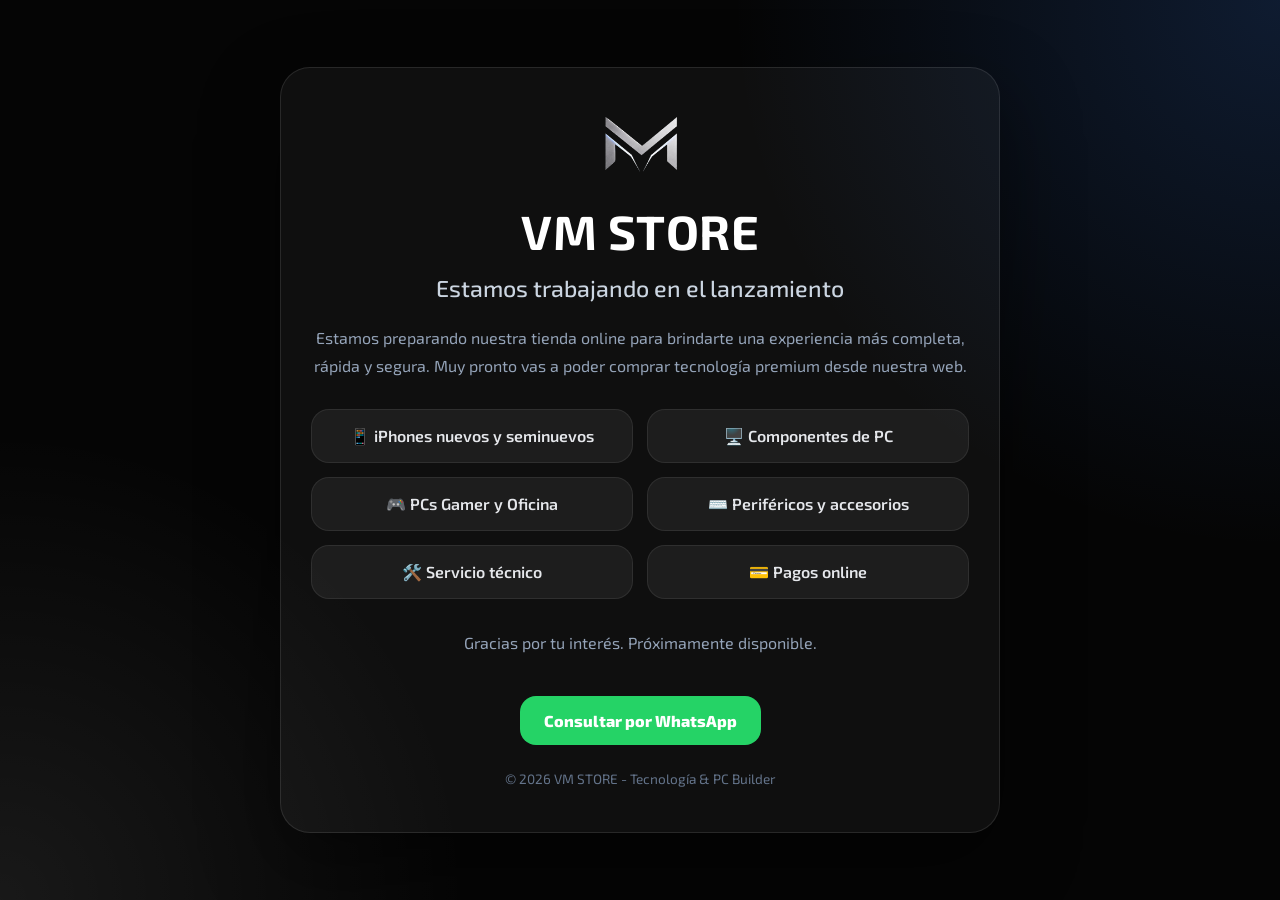
==== commit f2da02f3: "Agregar pantalla proximamente" ====
--- a/index.html
+++ b/index.html
@@ -1,1239 +1,172 @@
 <!DOCTYPE html>
 <html lang="es">
+<head>
+  <meta charset="UTF-8">
+  <meta name="viewport" content="width=device-width, initial-scale=1.0">
 
-<head>
-
-  <script src="https://unpkg.com/lucide@latest"></script>
+  <title>VM STORE | Próximamente</title>
 
   <link rel="icon" type="image/png" href="imagenes/logo.png">
 
-  <meta charset="UTF-8" />
+  <link rel="preconnect" href="https://fonts.googleapis.com">
+  <link rel="preconnect" href="https://fonts.gstatic.com" crossorigin>
+  <link href="https://fonts.googleapis.com/css2?family=Exo+2:wght@400;600;700;800&display=swap" rel="stylesheet">
 
-  <meta name="viewport" content="width=device-width, initial-scale=1.0" />
+  <style>
+    *{
+      margin:0;
+      padding:0;
+      box-sizing:border-box;
+      font-family:'Exo 2', sans-serif;
+    }
 
-  <title>VM Store | Tecnología & PC Builder</title>
+    body{
+      min-height:100vh;
+      background:
+        radial-gradient(circle at top right, rgba(59,130,246,.18), transparent 35%),
+        radial-gradient(circle at bottom left, rgba(255,255,255,.08), transparent 30%),
+        #050505;
+      color:white;
+      display:flex;
+      justify-content:center;
+      align-items:center;
+      padding:25px;
+    }
 
-  <link rel="preconnect" href="https://fonts.googleapis.com">
+    .launch-box{
+      max-width:720px;
+      width:100%;
+      text-align:center;
+      padding:45px 30px;
+      border-radius:30px;
+      background:rgba(255,255,255,.045);
+      border:1px solid rgba(255,255,255,.10);
+      box-shadow:0 30px 80px rgba(0,0,0,.45);
+    }
 
-  <link rel="preconnect" href="https://fonts.gstatic.com" crossorigin>
+    .launch-logo{
+      width:90px;
+      margin-bottom:22px;
+    }
 
-  <link href="https://fonts.googleapis.com/css2?family=Exo+2:wght@300;400;500;600;700;800&display=swap" rel="stylesheet">
+    h1{
+      font-size:3rem;
+      margin-bottom:14px;
+      letter-spacing:.5px;
+    }
 
-  <link rel="stylesheet" href="style-clean.css">
+    h2{
+      font-size:1.45rem;
+      color:#cbd5e1;
+      margin-bottom:22px;
+      font-weight:500;
+    }
 
-  <link
-  rel="stylesheet"
-  href="https://unpkg.com/aos@2.3.1/dist/aos.css"
-/>
+    p{
+      color:#94a3b8;
+      line-height:1.7;
+      margin-bottom:28px;
+      font-size:1rem;
+    }
 
+    .launch-list{
+      display:grid;
+      grid-template-columns:repeat(auto-fit,minmax(220px,1fr));
+      gap:14px;
+      margin:30px 0;
+    }
+
+    .launch-item{
+      background:rgba(255,255,255,.06);
+      border:1px solid rgba(255,255,255,.08);
+      border-radius:18px;
+      padding:16px;
+      font-weight:600;
+      color:#e5e7eb;
+    }
+
+    .whatsapp-btn{
+      display:inline-flex;
+      align-items:center;
+      justify-content:center;
+      margin-top:12px;
+      padding:15px 24px;
+      border-radius:16px;
+      background:#25D366;
+      color:white;
+      text-decoration:none;
+      font-weight:800;
+      transition:.3s;
+    }
+
+    .whatsapp-btn:hover{
+      transform:translateY(-2px);
+      box-shadow:0 15px 35px rgba(37,211,102,.25);
+    }
+
+    .footer-text{
+      margin-top:25px;
+      font-size:.85rem;
+      color:#64748b;
+    }
+
+    @media(max-width:600px){
+      h1{
+        font-size:2.25rem;
+      }
+
+      .launch-box{
+        padding:35px 22px;
+      }
+    }
+  </style>
 </head>
 
 <body>
 
-<!-- WHATSAPP -->
+  <main class="launch-box">
 
-<a href="https://wa.me/541165937718" class="whatsapp-float" target="_blank">
-  💬
-</a>
+    <img
+      src="imagenes/logo.png"
+      alt="VM STORE"
+      class="launch-logo"
+    >
 
-<!-- CARRITO -->
+    <h1>VM STORE</h1>
 
-<div class="cart-panel" id="cartPanel">
+    <h2>Estamos trabajando en el lanzamiento</h2>
 
-  <div class="cart-header">
+    <p>
+      Estamos preparando nuestra tienda online para brindarte una experiencia más completa, rápida y segura.
+      Muy pronto vas a poder comprar tecnología premium desde nuestra web.
+    </p>
 
-    <h3>Carrito</h3>
-
-    <button onclick="toggleCart()">
-      ✕
-    </button>
-
-  </div>
-
-  <div id="cart-items"></div>
-
-  <div class="cart-footer">
-
-    <div class="cart-total">
-
-      <span>Total</span>
-
-      <strong id="cart-total">
-        USD 0
-      </strong>
-
+    <div class="launch-list">
+      <div class="launch-item">📱 iPhones nuevos y seminuevos</div>
+      <div class="launch-item">🖥️ Componentes de PC</div>
+      <div class="launch-item">🎮 PCs Gamer y Oficina</div>
+      <div class="launch-item">⌨️ Periféricos y accesorios</div>
+      <div class="launch-item">🛠️ Servicio técnico</div>
+      <div class="launch-item">💳 Pagos online</div>
     </div>
 
-    <button
-  class="checkout-btn"
-  id="checkoutBtn"
-  onclick="finishCartOrder()"
->
-  Finalizar compra
-</button>
+    <p>
+      Gracias por tu interés. Próximamente disponible.
+    </p>
 
-    <button
-  class="mp-checkout-btn"
-  onclick="payWithMercadoPago()"
->
-  Pagar con Mercado Pago
-</button>
+    <a
+      href="https://wa.me/541165937718"
+      class="whatsapp-btn"
+      target="_blank"
+    >
+      Consultar por WhatsApp
+    </a>
 
-    <button
-      class="clear-cart-btn"
-      onclick="clearCart()"
-    >
-      Vaciar carrito
-    </button>
-
-  </div>
-
-</div>
-
-<!-- FAVORITOS PANEL -->
-
-<div class="favorites-panel" id="favoritesPanel">
-
-  <div class="favorites-header">
-    <h3>Favoritos</h3>
-    <button onclick="toggleFavorites()">✕</button>
-  </div>
-
-  <div id="favorites-panel-items"></div>
-
-</div>
-
-<!-- HEADER -->
-
-<header>
-
-  <div class="container navbar">
-
-    <div class="logo">
-      <img src="imagenes/logo.png" alt="Logo">
-      <span>VM STORE</span>
+    <div class="footer-text">
+      © 2026 VM STORE - Tecnología & PC Builder
     </div>
 
-    <div class="header-search">
-  <input
-    type="text"
-    id="searchInput"
-    placeholder="Buscar productos..."
-    onkeyup="searchProducts()"
-  >
-</div>
-
-<div class="header-actions">
-
-    <button class="theme-toggle" onclick="toggleTheme()">
-      🌙
-    </button>
-
-
-    <button
-  class="admin-login-btn"
-  id="adminAccessBtn"
-  onclick="handleAdminAccess()"
->
-  🔐 Admin
-</button>
-
-<button
-  class="admin-login-btn"
-  id="openAdminPanelBtn"
-  onclick="openAdminPanel()"
-  style="display:none;"
->
-  ⚙️ Panel
-</button>
-
-    <div class="currency-switch">
-
-  <button
-    class="currency-btn active"
-    id="usdBtn"
-    onclick="setCurrency('USD')"
-  >
-    USD
-  </button>
-
-  <button
-    class="currency-btn"
-    id="arsBtn"
-    onclick="setCurrency('ARS')"
-  >
-    ARS
-  </button>
-
-  <button
-  class="account-btn"
-  id="accountHeaderBtn"
-  onclick="openAccountModal()"
->
-  👤 Mi cuenta
-</button>
-
-<div
-  class="favorites-icon"
-  onclick="toggleFavorites()"
->
-
-  <i data-lucide="heart"></i>
-
-  <span id="favorites-count">0</span>
-
-</div>
-
-<div
-  class="cart-icon futuristic-cart"
-  onclick="toggleCart()"
->
-
-  <i data-lucide="shopping-cart"></i>
-
-  <span id="cart-count">0</span>
-
-</div>
-
-    </div>
-    
-
-    <div class="menu-toggle" id="menuToggle">
-      ☰
-    </div>
-
-  </div>
-
-</header>
-
-<!-- SUB HEADER -->
-
-<nav class="sub-header">
-
-  <div class="sub-header-container">
-
-    <a href="index.html" class="sub-link" data-page="index">Inicio</a>
-
-    <a href="tienda.html" class="sub-link" data-page="tienda">Tienda</a>
-
-    <a href="builder.html" class="sub-link" data-page="builder">Armá tu PC</a>
-
-    <a href="iphones.html" class="sub-link" data-page="iphones">iPhones</a>
-
-    <a href="#contacto" class="sub-link" data-page="contacto">Contacto</a>
-
-  </div>
-
-</nav>
-
-
-
-<!-- HOME HERO PREMIUM -->
-
-<section class="home-hero">
-
-  <div class="container home-hero-content">
-
-    <div class="home-hero-text">
-
-      <span class="home-kicker">VM STORE</span>
-
-      <h1>
-        Tecnología premium para tu setup
-      </h1>
-
-      <p>
-        iPhones nuevos y seminuevos, PC Gamer, componentes,
-        notebooks, accesorios y servicio técnico especializado.
-      </p>
-
-      <div class="home-hero-actions">
-
-        <a href="tienda.html" class="btn btn-primary">
-          Ver tienda
-        </a>
-
-        <a href="builder.html" class="btn home-secondary-btn">
-          Armá tu PC
-        </a>
-
-      </div>
-
-    </div>
-
-    <div class="home-hero-visual">
-
-      <img src="https://images.unsplash.com/photo-1547082299-de196ea013d6?q=80&w=1600&auto=format&fit=crop"
-        alt="Setup gamer"
-      >
-
-      <div class="floating-card card-one">
-        <strong>PC Builder</strong>
-        <span>Armados personalizados</span>
-      </div>
-
-      <div class="floating-card card-two">
-        <strong>iPhones</strong>
-        <span>Nuevos y seminuevos</span>
-      </div>
-
-    </div>
-
-  </div>
-
-</section>
-
-<!-- HOME FEATURED CATEGORIES -->
-
-<section class="home-featured">
-
-  <div class="container featured-wrapper">
-
-    <div class="featured-row">
-
-      <a href="tienda.html" class="featured-image-card">
-        <img src="imagenes/slider2.jpg" alt="PC de escritorio y notebooks">
-
-        <div class="featured-image-overlay">
-          <span>PC de Escritorio</span>
-          <h3>& Notebooks</h3>
-        </div>
-      </a>
-
-      <div class="featured-info">
-        <span>Equipos para cada necesidad</span>
-
-        <h2>Computadoras listas para trabajar, estudiar o jugar</h2>
-
-        <p>
-          Encontrá PCs de escritorio, notebooks y equipos armados según tu uso:
-          oficina, estudio, diseño, gaming o rendimiento profesional.
-        </p>
-
-        <a href="tienda.html" class="featured-link">
-          Ver equipos →
-        </a>
-      </div>
-
-    </div>
-
-    <div class="featured-row reverse">
-
-      <a href="tienda.html" class="featured-image-card">
-       <img src="https://images.unsplash.com/photo-1593642702821-c8da6771f0c6?q=80&w=1600&auto=format&fit=crop" alt="Componentes de PC">
-
-        <div class="featured-image-overlay">
-          <span>Todo para PC</span>
-          <h3>Componentes</h3>
-        </div>
-      </a>
-
-      <div class="featured-info">
-        <span>Hardware y rendimiento</span>
-
-        <h2>Componentes para potenciar tu setup</h2>
-
-        <p>
-          Placas de video, procesadores, memorias RAM, SSD, fuentes, gabinetes
-          y periféricos para actualizar o armar tu PC ideal.
-        </p>
-
-        <a href="tienda.html" class="featured-link">
-          Ver componentes →
-        </a>
-      </div>
-
-    </div>
-
-    <div class="featured-row">
-
-      <a href="iphones.html" class="featured-image-card">
-        <img src="https://images.unsplash.com/photo-1511707171634-5f897ff02aa9?q=80&w=1600&auto=format&fit=crop" alt="iPhones nuevos y seminuevos">
-
-        <div class="featured-image-overlay">
-          <span>iPhones</span>
-          <h3>Nuevos & Seminuevos</h3>
-        </div>
-      </a>
-
-      <div class="featured-info">
-        <span>Ecosistema Apple</span>
-
-        <h2>iPhones seleccionados, probados y listos para usar</h2>
-
-        <p>
-          Equipos nuevos y seminuevos, accesorios, fundas, cargadores
-          y asesoramiento para elegir el modelo ideal según tu presupuesto.
-        </p>
-
-        <a href="iphones.html" class="featured-link">
-          Ver iPhones →
-        </a>
-      </div>
-
-    </div>
-
-  </div>
-
-</section>
-
-<!-- PREMIUM BANNERS -->
-
-<section class="premium-banners">
-
-  <div class="container banners-grid">
-
-    <a href="builder.html" class="premium-banner big-banner">
-
-      <img
-        src="https://images.unsplash.com/photo-1547082299-de196ea013d6?q=80&w=1600&auto=format&fit=crop"
-        alt="Gaming Setup"
-      >
-
-      <div class="banner-overlay">
-
-        <span>VM PERFORMANCE</span>
-
-        <h2>
-          Armá el setup<br>
-          de tus sueños
-        </h2>
-
-        <p>
-          Equipos gamer, rendimiento extremo y componentes premium.
-        </p>
-
-      </div>
-
-    </a>
-
-    <div class="small-banners">
-
-      <a href="iphones.html" class="premium-banner small-banner">
-
-        <img
-          src="https://images.unsplash.com/photo-1511707171634-5f897ff02aa9?q=80&w=1600&auto=format&fit=crop"
-          alt="iPhones"
-        >
-
-        <div class="banner-overlay">
-
-          <span>APPLE</span>
-
-          <h2>iPhones Premium</h2>
-
-        </div>
-
-      </a>
-
-      <a href="tienda.html" class="premium-banner small-banner">
-
-        <img
-          src="https://images.unsplash.com/photo-1593642702821-c8da6771f0c6?q=80&w=1600&auto=format&fit=crop"
-          alt="Componentes"
-        >
-
-        <div class="banner-overlay">
-
-          <span>HARDWARE</span>
-
-          <h2>Todo para PC</h2>
-
-        </div>
-
-      </a>
-
-    </div>
-
-  </div>
-
-</section>
-
-
-
-<!-- HOME CATEGORIES PREMIUM -->
-
-<section class="home-categories">
-
-  <div class="container">
-
-    <div class="section-title">
-
-      <span class="section-kicker">EXPLORÁ VM STORE</span>
-
-      <h2>Categorías principales</h2>
-
-      <p>
-        Accedé rápido a las secciones más importantes de la tienda.
-      </p>
-
-    </div>
-
-    <div class="home-categories-grid">
-
-      <a href="iphones.html" class="home-category-card">
-        <i data-lucide="smartphone"></i>
-        <h3>iPhones</h3>
-        <p>Nuevos, seminuevos y accesorios Apple.</p>
-      </a>
-
-      <a href="tienda.html" class="home-category-card">
-        <i data-lucide="cpu"></i>
-        <h3>Componentes</h3>
-        <p>Hardware, memorias, discos, fuentes y periféricos.</p>
-      </a>
-
-      <a href="tienda.html" class="home-category-card">
-        <i data-lucide="laptop"></i>
-        <h3>Notebooks</h3>
-        <p>Equipos para trabajo, estudio y uso diario.</p>
-      </a>
-
-      <a href="builder.html" class="home-category-card">
-        <i data-lucide="monitor-cog"></i>
-        <h3>PC Builder</h3>
-        <p>Armá tu PC ideal y solicitá presupuesto.</p>
-      </a>
-
-    </div>
-
-  </div>
-
-</section>
-
-<!-- PRODUCTOS DESTACADOS HOME -->
-
-<section id="destacados" class="home-products" data-aos="fade-up">
-
-  <div class="container">
-
-    <div class="section-title">
-
-      <span class="section-kicker">SELECCIÓN VM STORE</span>
-
-      <h2>Productos destacados</h2>
-
-      <p>
-        Una selección de equipos, iPhones y componentes recomendados.
-      </p>
-
-    </div>
-
-    <div
-      class="products-grid"
-      id="productsContainer"
-    ></div>
-
-    <div class="home-products-action">
-
-      <a href="tienda.html" class="btn btn-primary">
-        Ver tienda completa
-      </a>
-
-    </div>
-
-  </div>
-
-</section>
-
-
-<!-- ADMIN PANEL -->
-
-<div class="admin-modal" id="adminModal">
-
-  <div class="admin-modal-content">
-
-    <button
-      class="close-admin-modal"
-      onclick="closeAdminPanel()"
-    >
-      ✕
-    </button>
-
-<section class="admin-panel">
-
-  <div class="container">
-
-    <div class="section-title">
-
-      <h2>Panel Administrador</h2>
-
-      <p>
-        Agregá productos dinámicamente.
-      </p>
-
-    </div>
-
-    <div class="admin-form">
-
-      <input
-        type="text"
-        id="adminName"
-        placeholder="Nombre del producto"
-      >
-
-      <input
-        type="text"
-        id="adminDescription"
-        placeholder="Descripción"
-      >
-
-      <input
-        type="number"
-        id="adminPrice"
-        placeholder="Precio"
-      >
-
-      
-      <input
-  type="file"
-  id="adminImage"
-  accept="image/*"
->
-
-<input
-  type="text"
-  id="adminImageUrl"
-  placeholder="Ruta o URL de imagen. Ej: imagenes/iphone.jpg"
->
-
-<img
-  id="imagePreview"
-  style="
-    width: 100%;
-    max-height: 220px;
-    object-fit: cover;
-    border-radius: 16px;
-    display: none;
-  "
->
-
-      <select id="adminCategory">
-
-  <option value="componentes">
-    Componentes
-  </option>
-
-  <option value="notebooks">
-    Notebooks
-  </option>
-
-  <option value="pcs">
-    PCs Armadas
-  </option>
-
-  <option value="perifericos">
-    Periféricos
-  </option>
-
-  <option value="iphones">
-    iPhones
-  </option>
-
-  <option value="accesorios-apple">
-  Accesorios Apple
-</option>
-
-</select>
-
-<select id="adminSubCategory">
-  <option value="">Sin subcategoría</option>
-
-  <optgroup label="Componentes">
-    <option value="procesadores-amd">Procesadores AMD</option>
-    <option value="procesadores-intel">Procesadores Intel</option>
-    <option value="motherboards-amd">Motherboards AMD</option>
-    <option value="motherboards-intel">Motherboards Intel</option>
-    <option value="memorias-ram">Memorias RAM Desktop</option>
-    <option value="ram-notebook">RAM Notebook</option>
-    <option value="ssd">SSD</option>
-    <option value="hdd">HDD</option>
-    <option value="nvme">NVMe</option>
-    <option value="placas-nvidia">Placas NVIDIA</option>
-    <option value="placas-amd">Placas AMD Radeon</option>
-    <option value="placas-intel">Placas Intel Arc</option>
-    <option value="fuentes">Fuentes</option>
-    <option value="gabinetes">Gabinetes</option>
-    <option value="cooler-cpu">Cooler CPU</option>
-    <option value="water-cooling">Water Cooling</option>
-    <option value="coolers-gabinete">Coolers gabinete</option>
-  </optgroup>
-
-  <optgroup label="Notebooks">
-    <option value="notebooks-oficina">Notebooks oficina</option>
-    <option value="notebooks-gamer">Notebooks gamer</option>
-    <option value="notebooks-estudio">Notebooks estudio</option>
-  </optgroup>
-
-  <optgroup label="Periféricos">
-    <option value="perifericos-teclados">Teclados</option>
-    <option value="perifericos-mouse">Mouse</option>
-    <option value="perifericos-auriculares">Auriculares</option>
-    <option value="perifericos-monitores">Monitores</option>
-    <option value="perifericos-mousepads">Mousepads</option>
-  </optgroup>
-
-  <optgroup label="Apple">
-    <option value="auriculares">Auriculares Apple</option>
-    <option value="fundas">Fundas</option>
-    <option value="templados">Templados</option>
-    <option value="cargadores">Cargadores</option>
-    <option value="protectores-camara">Protectores de cámara</option>
-  </optgroup>
-</select>
-
-<input
-  type="text"
-  id="adminCompatibleModels"
-  placeholder="Compatibilidad / detalle. Ej: AM4, AM5, DDR4, DDR5, Intel, AMD"
-/>
-
-      <button
-  class="btn btn-primary"
-  id="adminSubmitBtn"
-  onclick="addNewProduct()"
->
-  Agregar Producto
-</button>
-
-    </div>
-
-  </div>
-
-  <div
-  class="admin-products-list"
-  id="adminProductsList"
-></div>
-
-<div class="admin-orders-section">
-
-  <h2>Pedidos recibidos</h2>
-
-  <button
-    class="btn btn-primary"
-    onclick="loadAllOrdersForAdmin()"
-  >
-    Actualizar pedidos
-  </button>
-
-  <div class="admin-dashboard">
-
-  <div class="admin-stat-card">
-    <span>📦 Pedidos</span>
-    <strong id="totalOrders">0</strong>
-  </div>
-
-  <div class="admin-stat-card">
-    <span>💰 Ventas</span>
-    <strong id="totalSales">USD 0</strong>
-  </div>
-
-  <div class="admin-stat-card">
-    <span>👤 Clientes</span>
-    <strong id="totalCustomers">0</strong>
-  </div>
-
-  <div class="admin-stat-card">
-    <span>🟡 Pendientes</span>
-    <strong id="pendingOrders">0</strong>
-  </div>
-
-</div>
-
-  <div id="adminOrdersList"></div>
-
-</div>
-
-</section>
-
-  </div>
-
-</div>
-
-
-<!-- BENEFICIOS PREMIUM -->
-
-<section class="home-benefits" id="beneficios">
-
-  <div class="container">
-
-    <div class="section-title">
-
-      <span class="section-kicker">CONFIANZA VM STORE</span>
-
-      <h2>¿Por qué elegirnos?</h2>
-
-      <p>
-        Tecnología, asesoramiento y atención real antes y después de tu compra.
-      </p>
-
-    </div>
-
-    <div class="benefits-grid">
-
-      <div class="benefit-card">
-        <i data-lucide="truck"></i>
-        <h3>Envíos y entregas</h3>
-        <p>
-          Coordinamos envíos y entregas para que recibas tus productos de forma segura.
-        </p>
-      </div>
-
-      <div class="benefit-card">
-        <i data-lucide="shield-check"></i>
-        <h3>Garantía real</h3>
-        <p>
-          Equipos revisados, probados y con respaldo para que compres con tranquilidad.
-        </p>
-      </div>
-
-      <div class="benefit-card">
-        <i data-lucide="credit-card"></i>
-        <h3>Pagos flexibles</h3>
-        <p>
-          Transferencia, efectivo y opciones de financiación según disponibilidad.
-        </p>
-      </div>
-
-    </div>
-
-  </div>
-
-</section>
-
-<!-- CONTACTO PREMIUM -->
-
-<section class="home-contact" id="contacto">
-
-  <div class="container contact-premium-wrapper">
-
-    <div class="contact-info-premium">
-
-      <span class="section-kicker">CONTACTO VM STORE</span>
-
-      <h2>Hablemos de tu próxima compra</h2>
-
-      <p>
-        Consultanos por stock, presupuestos, iPhones, componentes,
-        PC Builder o servicio técnico.
-      </p>
-
-      <div class="contact-methods">
-
-        <a href="https://wa.me/541165937718" target="_blank" class="contact-method">
-          <i data-lucide="message-circle"></i>
-          <div>
-            <strong>WhatsApp</strong>
-            <span>+54 11 6593-7718</span>
-          </div>
-        </a>
-
-        <a href="mailto:vmstore@gmail.com" class="contact-method">
-          <i data-lucide="mail"></i>
-          <div>
-            <strong>Email</strong>
-            <span>vmstore@gmail.com</span>
-          </div>
-        </a>
-
-        <a
-  href="https://instagram.com/vm_store.ok"
-  target="_blank"
-  class="contact-method"
->
-
-  <svg
-    xmlns="http://www.w3.org/2000/svg"
-    width="26"
-    height="26"
-    viewBox="0 0 24 24"
-    fill="none"
-    stroke="currentColor"
-    stroke-width="2"
-    stroke-linecap="round"
-    stroke-linejoin="round"
-  >
-    <rect
-      x="2"
-      y="2"
-      width="20"
-      height="20"
-      rx="5"
-      ry="5"
-    ></rect>
-
-    <path
-      d="M16 11.37A4 4 0 1 1 12.63 8
-      4 4 0 0 1 16 11.37z"
-    ></path>
-
-    <line
-      x1="17.5"
-      y1="6.5"
-      x2="17.51"
-      y2="6.5"
-    ></line>
-
-  </svg>
-          <div>
-            <strong>Instagram</strong>
-            <span>@vm_store.ok</span>
-          </div>
-        </a>
-
-      </div>
-
-    </div>
-
-    <form class="contact-premium-form">
-
-      <h3>Enviar consulta</h3>
-
-      <input
-        type="text"
-        placeholder="Tu nombre"
-        required
-      >
-
-      <input
-        type="email"
-        placeholder="Tu email"
-        required
-      >
-
-      <textarea
-        placeholder="Escribí tu consulta"
-      ></textarea>
-
-      <button class="btn btn-primary" type="submit">
-        Enviar mensaje
-      </button>
-
-    </form>
-
-  </div>
-
-</section>
-
-<!-- FOOTER -->
-
-<footer>
-
-  <p>
-    © 2026 VM Store - Todos los derechos reservados.
-  </p>
-
-</footer>
-
-<!-- PRODUCT MODAL PREMIUM -->
-
-<div class="product-modal" id="productModal">
-
-  <div class="product-modal-box">
-
-    <button
-      class="close-modal"
-      onclick="closeProductModal()"
-    >
-      ✕
-    </button>
-
-    <div class="product-modal-grid">
-
-      <div class="product-modal-image">
-
-        <div class="modal-badge" id="modalBadge">
-          DESTACADO
-        </div>
-
-        <img
-          id="modalImage"
-          src=""
-          alt=""
-        >
-
-      </div>
-
-      <div class="product-modal-info">
-
-        <span class="modal-kicker">
-          VM STORE
-        </span>
-
-        <h2 id="modalTitle">
-          Producto
-        </h2>
-
-        <p id="modalDescription">
-          Descripción
-        </p>
-
-        <div
-          class="modal-extra"
-          id="modalExtra"
-        ></div>
-
-        <div
-          class="modal-price"
-          id="modalPrice"
-        >
-          USD 0
-        </div>
-
-        <select id="adminProductCurrency">
-  <option value="USD">Precio en USD</option>
-  <option value="ARS">Precio en ARS</option>
-</select>
-
-<select id="adminCondition">
-  <option value="NUEVO">Nuevo</option>
-  <option value="SEMINUEVO">Seminuevo</option>
-</select>
-
-        <div class="modal-actions">
-
-          <button
-            class="btn btn-primary"
-            id="modalAddBtn"
-          >
-            Agregar al carrito
-          </button>
-
-          <button
-            class="modal-secondary-btn"
-            onclick="toggleFavorites()"
-          >
-            Favoritos
-          </button>
-
-          <a
-  id="modalWhatsappBtn"
-  class="modal-whatsapp-btn"
-  target="_blank"
->
-  Consultar por WhatsApp
-</a>
-
-        </div>
-
-      </div>
-
-    </div>
-
-  </div>
-
-</div>
-
-<!-- LOGIN MODAL -->
-
-<div class="login-modal" id="loginModal">
-
-  <div class="login-box">
-
-    <button
-      class="close-login"
-      onclick="closeLoginModal()"
-    >
-      ✕
-    </button>
-
-    <h2>Panel Administrador</h2>
-
-    <input
-      type="password"
-      id="adminPassword"
-      placeholder="Contraseña"
-    >
-
-    <button
-      class="btn btn-primary"
-      onclick="loginAdmin()"
-    >
-      Ingresar
-    </button>
-
-  </div>
-
-</div>
-<script src="https://cdnjs.cloudflare.com/ajax/libs/jspdf/2.5.1/jspdf.umd.min.js"></script>
-<script src="app.js"></script>
-<script type="module" src="firebase-products.js"></script>
-<script type="module" src="firebase-auth.js"></script>
-
-<script>
-  window.addEventListener("load", () => {
-    setTimeout(() => {
-      if(window.loadProductsFromFirebase) {
-        loadProductsFromFirebase();
-      }
-    }, 500);
-  });
-</script>
-
-<!-- ACCOUNT MODAL -->
-
-<div class="account-modal" id="accountModal">
-
-  <div class="account-box">
-
-    <button class="close-account" onclick="closeAccountModal()">
-      ✕
-    </button>
-
-    <div class="account-header">
-      <div class="account-avatar" id="accountAvatar">
-        👤
-      </div>
-
-      <div>
-        <h2 id="accountTitle">Mi cuenta</h2>
-        <p id="accountSubtitle">
-          Iniciá sesión o creá tu cuenta para guardar tus presupuestos.
-        </p>
-      </div>
-    </div>
-
-    <div class="account-tabs" id="accountTabs">
-      <button class="account-tab active" onclick="showAccountLogin()">
-        Ingresar
-      </button>
-
-      <button class="account-tab" onclick="showAccountRegister()">
-        Crear cuenta
-      </button>
-    </div>
-
-    <!-- LOGIN -->
-    <div class="account-form active" id="accountLoginForm">
-
-      <input
-        type="email"
-        id="accountLoginEmail"
-        placeholder="Email"
-      >
-
-      <input
-        type="password"
-        id="accountLoginPassword"
-        placeholder="Contraseña"
-      >
-
-      <button class="account-main-btn" onclick="loginCustomerFirebase()">
-        Iniciar sesión
-      </button>
-
-    </div>
-
-    <!-- REGISTER -->
-    <div class="account-form" id="accountRegisterForm">
-
-      <input
-        type="text"
-        id="accountRegisterName"
-        placeholder="Nombre completo"
-      >
-
-      <input
-        type="text"
-        id="accountRegisterPhone"
-        placeholder="WhatsApp"
-      >
-
-      <input
-        type="email"
-        id="accountRegisterEmail"
-        placeholder="Email"
-      >
-
-      <input
-        type="password"
-        id="accountRegisterPassword"
-        placeholder="Contraseña"
-      >
-
-      <button class="account-main-btn" onclick="registerCustomerDemo()">
-        Crear cuenta
-      </button>
-
-    </div>
-
-    <!-- PROFILE -->
-    <div class="account-profile" id="accountProfile">
-
-      <div class="profile-info-card">
-        <span>Nombre</span>
-        <strong id="profileName">-</strong>
-      </div>
-
-      <div class="profile-info-card">
-        <span>Email</span>
-        <strong id="profileEmail">-</strong>
-      </div>
-
-      <div class="profile-info-card">
-        <span>WhatsApp</span>
-        <strong id="profilePhone">-</strong>
-      </div>
-
-      <div class="profile-info-card">
-  <span>Dirección</span>
-  <strong id="profileAddress">Sin cargar</strong>
-</div>
-
-<div class="profile-info-card">
-  <span>Ciudad / Provincia</span>
-  <strong id="profileCity">Sin cargar</strong>
-</div>
-
-<div class="shipping-form">
-  <input type="text" id="shippingAddress" placeholder="Dirección">
-  <input type="text" id="shippingCity" placeholder="Ciudad / Provincia">
-
-  <button class="account-main-btn" onclick="saveShippingData()">
-    Guardar dirección
-  </button>
-</div>
-
-<div class="account-orders">
-  <h3>Mis pedidos</h3>
-  <div id="customerOrdersList"></div>
-</div>
-
-      <div class="profile-actions">
-        <button class="account-main-btn" onclick="fillBudgetClientData()">
-          Usar mis datos en el presupuesto
-        </button>
-
-        <button class="account-logout-btn" onclick="logoutCustomerDemo()">
-          Cerrar sesión
-        </button>
-      </div>
-
-  </div>
-
-    </div>
-
-  </div>
-
-</div>
-
-<!-- TOAST -->
-
-<div class="toast" id="toast">
-
-  <span id="toastText">
-    Producto agregado
-  </span>
-
-</div>
-
-<script>
-  window.addEventListener("DOMContentLoaded", () => {
-    renderProducts("componentes");
-    updateShopHero("componentes");
-  });
-</script>
-
+  </main>
 
 </body>
 </html>
